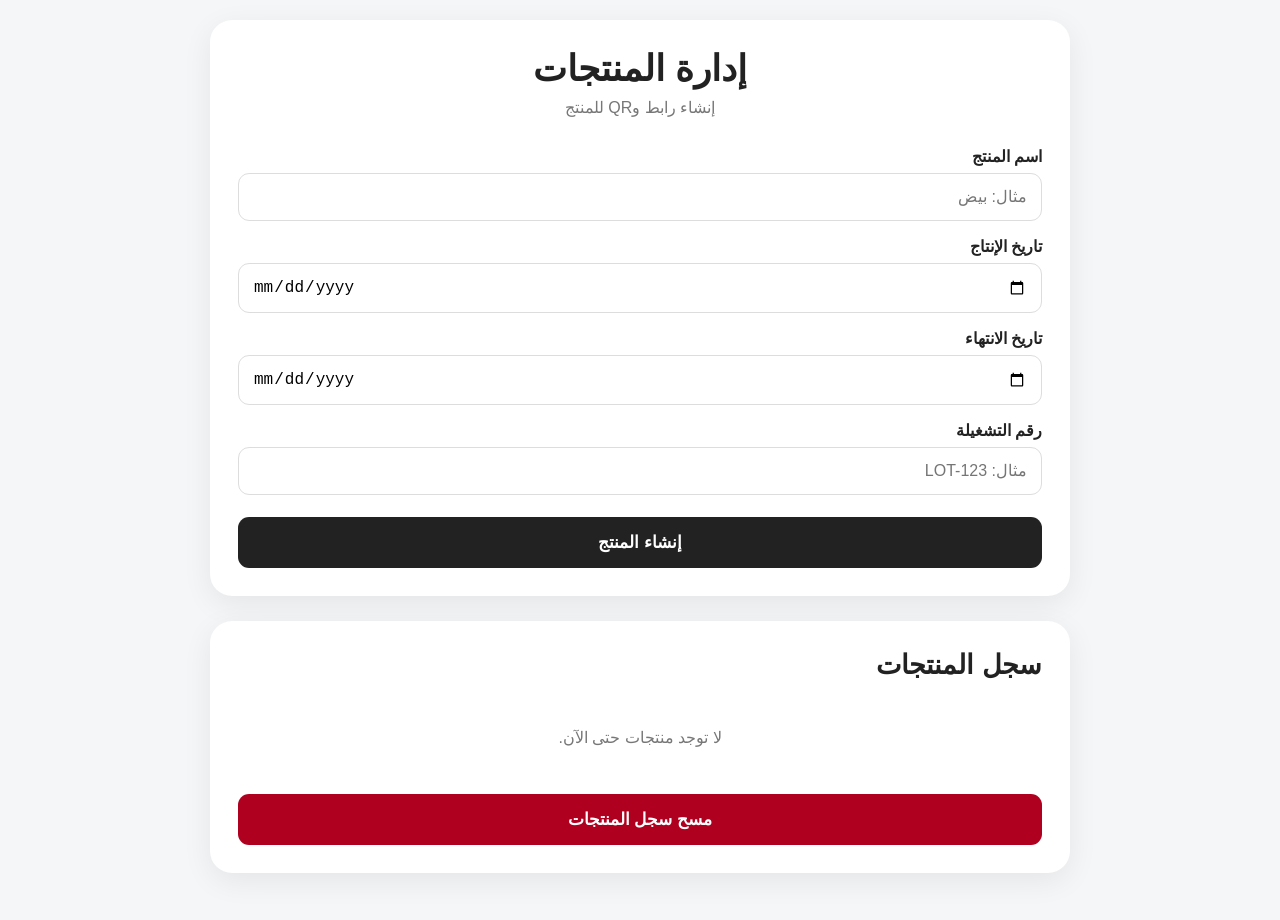
==== admin.html @ 3dfa07dc "Update admin.html" ====
<!DOCTYPE html>
<html lang="ar" dir="rtl">
<head>
<meta charset="UTF-8">
<meta name="viewport" content="width=device-width, initial-scale=1.0">

<title>إدارة المنتجات</title>

<style>
* {
    box-sizing: border-box;
}

body {
    margin: 0;
    font-family: Arial, sans-serif;
    background: #f4f6f8;
    color: #222;
}

.container {
    max-width: 900px;
    margin: auto;
    padding: 20px;
}

.card {
    background: white;
    border-radius: 22px;
    padding: 28px;
    margin-bottom: 25px;
    box-shadow: 0 8px 30px rgba(0,0,0,.07);
}

h1 {
    text-align: center;
    margin: 0 0 8px;
    font-size: 36px;
}

.subtitle {
    text-align: center;
    color: #777;
    margin-bottom: 30px;
}

label {
    display: block;
    font-weight: bold;
    margin: 16px 0 7px;
}

input {
    width: 100%;
    padding: 14px;
    border: 1px solid #ddd;
    border-radius: 11px;
    font-size: 16px;
}

button {
    width: 100%;
    padding: 15px;
    margin-top: 22px;
    border: 0;
    border-radius: 11px;
    background: #222;
    color: white;
    font-size: 17px;
    font-weight: bold;
    cursor: pointer;
}

button:hover {
    opacity: .9;
}

.error {
    display: none;
    margin-top: 15px;
    padding: 14px;
    border-radius: 11px;
    background: #ffe5e5;
    color: #b00020;
    font-weight: bold;
    line-height: 1.6;
}

.success {
    display: none;
    margin-top: 25px;
    padding-top: 20px;
    border-top: 1px solid #eee;
}

.url {
    direction: ltr;
    text-align: left;
    word-break: break-all;
    background: #f2f2f2;
    padding: 12px;
    border-radius: 10px;
}

#qr {
    display: block;
    width: 230px;
    height: 230px;
    margin: 20px auto;
}

.copy {
    background: #eee;
    color: #222;
}

.clear {
    background: #b00020;
}

.products-title {
    font-size: 27px;
    margin-top: 0;
}

.product {
    border: 1px solid #eee;
    border-radius: 15px;
    padding: 18px;
    margin-top: 15px;
    background: #fafafa;
}

.product-name {
    font-size: 22px;
    font-weight: bold;
    margin-bottom: 12px;
}

.product-row {
    margin: 7px 0;
    color: #555;
}

.status {
    display: inline-block;
    padding: 7px 12px;
    border-radius: 20px;
    font-weight: bold;
    margin-top: 8px;
}

.valid {
    background: #e3f6e3;
    color: #168316;
}

.expired {
    background: #ffe3e3;
    color: #c00000;
}

.product-link {
    display: block;
    margin-top: 12px;
    color: #1769aa;
    word-break: break-all;
    direction: ltr;
    text-align: left;
}

.empty {
    text-align: center;
    color: #777;
    padding: 25px;
}
</style>
</head>

<body>

<div class="container">

<!-- =========================
     إنشاء منتج
========================= -->

<div class="card">

<h1>إدارة المنتجات</h1>

<div class="subtitle">
إنشاء رابط وQR للمنتج
</div>

<label for="name">اسم المنتج</label>

<input
    id="name"
    type="text"
    placeholder="مثال: بيض"
>


<label for="production">تاريخ الإنتاج</label>

<input
    id="production"
    type="date"
>


<label for="expiry">تاريخ الانتهاء</label>

<input
    id="expiry"
    type="date"
>


<label for="lot">رقم التشغيلة</label>

<input
    id="lot"
    type="text"
    placeholder="مثال: LOT-123"
>


<div id="error" class="error"></div>

<button onclick="createProduct()">
إنشاء المنتج
</button>


<div id="success" class="success">

<h2>تم إنشاء المنتج ✅</h2>

<p>رابط المنتج:</p>

<div id="url" class="url"></div>

<img id="qr" alt="QR Code">

<button class="copy" onclick="copyUrl()">
نسخ الرابط
</button>

</div>

</div>


<!-- =========================
     سجل المنتجات
========================= -->

<div class="card">

<h2 class="products-title">
سجل المنتجات
</h2>

<div id="productsList"></div>

<button class="clear" onclick="clearProducts()">
مسح سجل المنتجات
</button>

</div>

</div>


<script>

/* =========================================
   تحميل المنتجات
========================================= */

let products =
    JSON.parse(
        localStorage.getItem("products") || "[]"
    );


/* =========================================
   إنشاء منتج
========================================= */

function createProduct() {

    const name =
        document.getElementById("name").value.trim();

    const production =
        document.getElementById("production").value;

    const expiry =
        document.getElementById("expiry").value;

    const lot =
        document.getElementById("lot").value.trim();

    const error =
        document.getElementById("error");

    const success =
        document.getElementById("success");


    error.style.display = "none";
    success.style.display = "none";


    /* اسم المنتج */

    if (!name) {
        showError("يرجى كتابة اسم المنتج.");
        return;
    }


    /* تاريخ الإنتاج */

    if (!production) {
        showError("يرجى اختيار تاريخ الإنتاج.");
        return;
    }


    /* تاريخ الانتهاء */

    if (!expiry) {
        showError("يرجى اختيار تاريخ الانتهاء.");
        return;
    }


    /* رقم التشغيلة */

    if (!lot) {
        showError("يرجى كتابة رقم التشغيلة.");
        return;
    }


    const productionDate =
        new Date(production + "T00:00:00");

    const expiryDate =
        new Date(expiry + "T00:00:00");


    const today = new Date();

    today.setHours(0, 0, 0, 0);


    /* الإنتاج في المستقبل */

    if (productionDate > today) {

        showError(
            "تاريخ الإنتاج لا يمكن أن يكون في المستقبل."
        );

        return;
    }


    /* الانتهاء قبل الإنتاج */

    if (expiryDate < productionDate) {

        showError(
            "تاريخ الانتهاء لا يمكن أن يكون قبل تاريخ الإنتاج."
        );

        return;
    }


    /* منع تكرار رقم التشغيلة */

    const duplicate =
        products.some(
            product => product.lot.toLowerCase() === lot.toLowerCase()
        );

    if (duplicate) {

        showError(
            "رقم التشغيلة موجود بالفعل. استخدم رقمًا مختلفًا."
        );

        return;
    }


    /* =========================================
       إنشاء معرف فريد
    ========================================= */

    const id =
        "P-" +
        Date.now().toString(36).toUpperCase();


    /* =========================================
       إنشاء رابط المنتج
    ========================================= */

    const baseUrl =
        window.location.origin +
        window.location.pathname.replace(
            "admin.html",
            ""
        );


    const productUrl =
        baseUrl +
        "?id=" + encodeURIComponent(id) +
        "&name=" + encodeURIComponent(name) +
        "&production=" + encodeURIComponent(production) +
        "&expiry=" + encodeURIComponent(expiry) +
        "&lot=" + encodeURIComponent(lot);


    /* =========================================
       حفظ المنتج
    ========================================= */

    const product = {

        id: id,

        name: name,

        production: production,

        expiry: expiry,

        lot: lot,

        url: productUrl,

        createdAt:
            new Date().toISOString()
    };


    products.unshift(product);


    localStorage.setItem(
        "products",
        JSON.stringify(products)
    );


    /* =========================================
       عرض الرابط
    ========================================= */

    document.getElementById("url").textContent =
        productUrl;


    /* =========================================
       QR
    ========================================= */

    document.getElementById("qr").src =
        "https://api.qrserver.com/v1/create-qr-code/" +
        "?size=300x300&data=" +
        encodeURIComponent(productUrl);


    success.style.display = "block";


    /* تحديث السجل */

    renderProducts();


    /* تنظيف الحقول */

    document.getElementById("name").value = "";
    document.getElementById("production").value = "";
    document.getElementById("expiry").value = "";
    document.getElementById("lot").value = "";
}


/* =========================================
   عرض الخطأ
========================================= */

function showError(message) {

    const error =
        document.getElementById("error");

    error.textContent =
        "⚠️ " + message;

    error.style.display = "block";
}


/* =========================================
   معرفة حالة المنتج
========================================= */

function getStatus(expiry) {

    const today = new Date();

    today.setHours(0, 0, 0, 0);

    const expiryDate =
        new Date(expiry + "T23:59:59");

    if (expiryDate < today) {

        return {
            text: "🔴 منتهي الصلاحية",
            className: "expired"
        };

    }

    return {
        text: "🟢 المنتج صالح",
        className: "valid"
    };
}


/* =========================================
   عرض سجل المنتجات
========================================= */

function renderProducts() {

    const list =
        document.getElementById("productsList");


    if (products.length === 0) {

        list.innerHTML =
            '<div class="empty">' +
            'لا توجد منتجات حتى الآن.' +
            '</div>';

        return;
    }


    list.innerHTML = "";


    products.forEach(function(product) {

        const status =
            getStatus(product.expiry);


        const div =
            document.createElement("div");

        div.className = "product";


        div.innerHTML = `

            <div class="product-name">
                ${escapeHtml(product.name)}
            </div>

            <div class="product-row">
                <b>رقم التشغيلة:</b>
                ${escapeHtml(product.lot)}
            </div>

            <div class="product-row">
                <b>الإنتاج:</b>
                ${product.production}
            </div>

            <div class="product-row">
                <b>الانتهاء:</b>
                ${product.expiry}
            </div>

            <div class="status ${status.className}">
                ${status.text}
            </div>

            <a
                class="product-link"
                href="${product.url}"
                target="_blank"
            >
                فتح صفحة المنتج
            </a>
        `;


        list.appendChild(div);

    });
}


/* =========================================
   حماية النصوص
========================================= */

function escapeHtml(text) {

    const div =
        document.createElement("div");

    div.textContent = text;

    return div.innerHTML;
}


/* =========================================
   نسخ الرابط
========================================= */

function copyUrl() {

    const url =
        document.getElementById("url").textContent;

    navigator.clipboard.writeText(url)
        .then(function() {

            alert("تم نسخ الرابط ✅");

        })
        .catch(function() {

            alert("تعذر نسخ الرابط.");

        });
}


/* =========================================
   مسح السجل
========================================= */

function clearProducts() {

    if (
        !confirm(
            "هل أنت متأكد من مسح سجل المنتجات؟"
        )
    ) {
        return;
    }


    products = [];

    localStorage.removeItem("products");

    renderProducts();
}


/* =========================================
   تشغيل السجل عند فتح الصفحة
========================================= */

renderProducts();

</script>

</body>
</html>
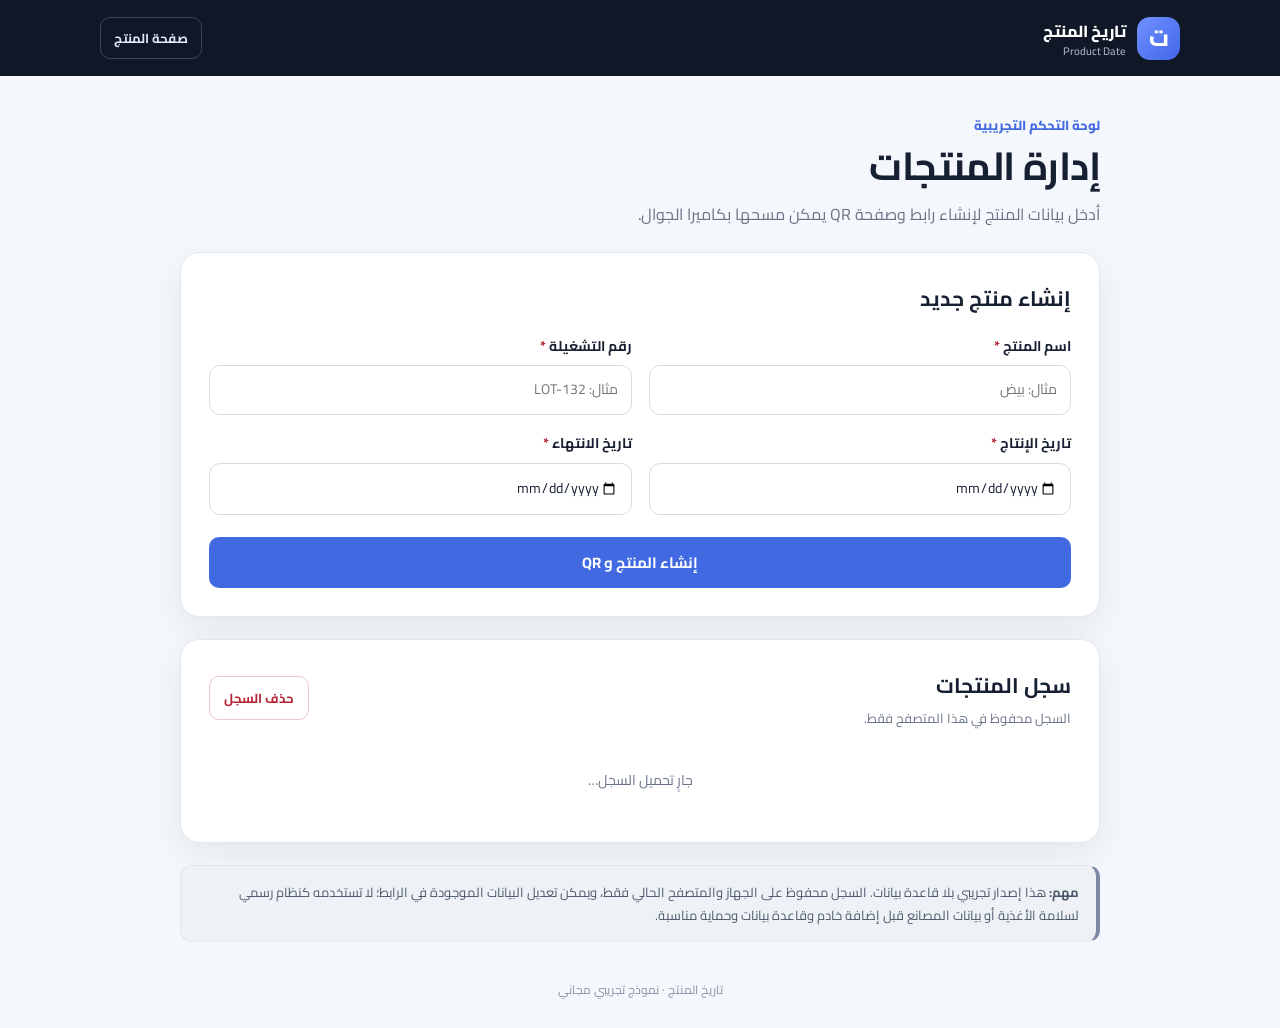
==== commit c1e7518b: "Add files via upload" ====
--- a/admin.html
+++ b/admin.html
@@ -1,692 +1,25 @@
-<!DOCTYPE html>
+<!doctype html>
 <html lang="ar" dir="rtl">
 <head>
-<meta charset="UTF-8">
-<meta name="viewport" content="width=device-width, initial-scale=1.0">
-
-<title>إدارة المنتجات</title>
-
-<style>
-* {
-    box-sizing: border-box;
-}
-
-body {
-    margin: 0;
-    font-family: Arial, sans-serif;
-    background: #f4f6f8;
-    color: #222;
-}
-
-.container {
-    max-width: 900px;
-    margin: auto;
-    padding: 20px;
-}
-
-.card {
-    background: white;
-    border-radius: 22px;
-    padding: 28px;
-    margin-bottom: 25px;
-    box-shadow: 0 8px 30px rgba(0,0,0,.07);
-}
-
-h1 {
-    text-align: center;
-    margin: 0 0 8px;
-    font-size: 36px;
-}
-
-.subtitle {
-    text-align: center;
-    color: #777;
-    margin-bottom: 30px;
-}
-
-label {
-    display: block;
-    font-weight: bold;
-    margin: 16px 0 7px;
-}
-
-input {
-    width: 100%;
-    padding: 14px;
-    border: 1px solid #ddd;
-    border-radius: 11px;
-    font-size: 16px;
-}
-
-button {
-    width: 100%;
-    padding: 15px;
-    margin-top: 22px;
-    border: 0;
-    border-radius: 11px;
-    background: #222;
-    color: white;
-    font-size: 17px;
-    font-weight: bold;
-    cursor: pointer;
-}
-
-button:hover {
-    opacity: .9;
-}
-
-.error {
-    display: none;
-    margin-top: 15px;
-    padding: 14px;
-    border-radius: 11px;
-    background: #ffe5e5;
-    color: #b00020;
-    font-weight: bold;
-    line-height: 1.6;
-}
-
-.success {
-    display: none;
-    margin-top: 25px;
-    padding-top: 20px;
-    border-top: 1px solid #eee;
-}
-
-.url {
-    direction: ltr;
-    text-align: left;
-    word-break: break-all;
-    background: #f2f2f2;
-    padding: 12px;
-    border-radius: 10px;
-}
-
-#qr {
-    display: block;
-    width: 230px;
-    height: 230px;
-    margin: 20px auto;
-}
-
-.copy {
-    background: #eee;
-    color: #222;
-}
-
-.clear {
-    background: #b00020;
-}
-
-.products-title {
-    font-size: 27px;
-    margin-top: 0;
-}
-
-.product {
-    border: 1px solid #eee;
-    border-radius: 15px;
-    padding: 18px;
-    margin-top: 15px;
-    background: #fafafa;
-}
-
-.product-name {
-    font-size: 22px;
-    font-weight: bold;
-    margin-bottom: 12px;
-}
-
-.product-row {
-    margin: 7px 0;
-    color: #555;
-}
-
-.status {
-    display: inline-block;
-    padding: 7px 12px;
-    border-radius: 20px;
-    font-weight: bold;
-    margin-top: 8px;
-}
-
-.valid {
-    background: #e3f6e3;
-    color: #168316;
-}
-
-.expired {
-    background: #ffe3e3;
-    color: #c00000;
-}
-
-.product-link {
-    display: block;
-    margin-top: 12px;
-    color: #1769aa;
-    word-break: break-all;
-    direction: ltr;
-    text-align: left;
-}
-
-.empty {
-    text-align: center;
-    color: #777;
-    padding: 25px;
-}
-</style>
+<meta charset="utf-8"><meta name="viewport" content="width=device-width, initial-scale=1">
+<title>إدارة المنتجات | تاريخ المنتج</title><link rel="stylesheet" href="style.css"><script src="script.js" defer></script>
 </head>
-
-<body>
-
-<div class="container">
-
-<!-- =========================
-     إنشاء منتج
-========================= -->
-
-<div class="card">
-
-<h1>إدارة المنتجات</h1>
-
-<div class="subtitle">
-إنشاء رابط وQR للمنتج
-</div>
-
-<label for="name">اسم المنتج</label>
-
-<input
-    id="name"
-    type="text"
-    placeholder="مثال: بيض"
->
-
-
-<label for="production">تاريخ الإنتاج</label>
-
-<input
-    id="production"
-    type="date"
->
-
-
-<label for="expiry">تاريخ الانتهاء</label>
-
-<input
-    id="expiry"
-    type="date"
->
-
-
-<label for="lot">رقم التشغيلة</label>
-
-<input
-    id="lot"
-    type="text"
-    placeholder="مثال: LOT-123"
->
-
-
-<div id="error" class="error"></div>
-
-<button onclick="createProduct()">
-إنشاء المنتج
-</button>
-
-
-<div id="success" class="success">
-
-<h2>تم إنشاء المنتج ✅</h2>
-
-<p>رابط المنتج:</p>
-
-<div id="url" class="url"></div>
-
-<img id="qr" alt="QR Code">
-
-<button class="copy" onclick="copyUrl()">
-نسخ الرابط
-</button>
-
-</div>
-
-</div>
-
-
-<!-- =========================
-     سجل المنتجات
-========================= -->
-
-<div class="card">
-
-<h2 class="products-title">
-سجل المنتجات
-</h2>
-
-<div id="productsList"></div>
-
-<button class="clear" onclick="clearProducts()">
-مسح سجل المنتجات
-</button>
-
-</div>
-
-</div>
-
-
-<script>
-
-/* =========================================
-   تحميل المنتجات
-========================================= */
-
-let products =
-    JSON.parse(
-        localStorage.getItem("products") || "[]"
-    );
-
-
-/* =========================================
-   إنشاء منتج
-========================================= */
-
-function createProduct() {
-
-    const name =
-        document.getElementById("name").value.trim();
-
-    const production =
-        document.getElementById("production").value;
-
-    const expiry =
-        document.getElementById("expiry").value;
-
-    const lot =
-        document.getElementById("lot").value.trim();
-
-    const error =
-        document.getElementById("error");
-
-    const success =
-        document.getElementById("success");
-
-
-    error.style.display = "none";
-    success.style.display = "none";
-
-
-    /* اسم المنتج */
-
-    if (!name) {
-        showError("يرجى كتابة اسم المنتج.");
-        return;
-    }
-
-
-    /* تاريخ الإنتاج */
-
-    if (!production) {
-        showError("يرجى اختيار تاريخ الإنتاج.");
-        return;
-    }
-
-
-    /* تاريخ الانتهاء */
-
-    if (!expiry) {
-        showError("يرجى اختيار تاريخ الانتهاء.");
-        return;
-    }
-
-
-    /* رقم التشغيلة */
-
-    if (!lot) {
-        showError("يرجى كتابة رقم التشغيلة.");
-        return;
-    }
-
-
-    const productionDate =
-        new Date(production + "T00:00:00");
-
-    const expiryDate =
-        new Date(expiry + "T00:00:00");
-
-
-    const today = new Date();
-
-    today.setHours(0, 0, 0, 0);
-
-
-    /* الإنتاج في المستقبل */
-
-    if (productionDate > today) {
-
-        showError(
-            "تاريخ الإنتاج لا يمكن أن يكون في المستقبل."
-        );
-
-        return;
-    }
-
-
-    /* الانتهاء قبل الإنتاج */
-
-    if (expiryDate < productionDate) {
-
-        showError(
-            "تاريخ الانتهاء لا يمكن أن يكون قبل تاريخ الإنتاج."
-        );
-
-        return;
-    }
-
-
-    /* منع تكرار رقم التشغيلة */
-
-    const duplicate =
-        products.some(
-            product => product.lot.toLowerCase() === lot.toLowerCase()
-        );
-
-    if (duplicate) {
-
-        showError(
-            "رقم التشغيلة موجود بالفعل. استخدم رقمًا مختلفًا."
-        );
-
-        return;
-    }
-
-
-    /* =========================================
-       إنشاء معرف فريد
-    ========================================= */
-
-    const id =
-        "P-" +
-        Date.now().toString(36).toUpperCase();
-
-
-    /* =========================================
-       إنشاء رابط المنتج
-    ========================================= */
-
-    const baseUrl =
-        window.location.origin +
-        window.location.pathname.replace(
-            "admin.html",
-            ""
-        );
-
-
-    const productUrl =
-        baseUrl +
-        "?id=" + encodeURIComponent(id) +
-        "&name=" + encodeURIComponent(name) +
-        "&production=" + encodeURIComponent(production) +
-        "&expiry=" + encodeURIComponent(expiry) +
-        "&lot=" + encodeURIComponent(lot);
-
-
-    /* =========================================
-       حفظ المنتج
-    ========================================= */
-
-    const product = {
-
-        id: id,
-
-        name: name,
-
-        production: production,
-
-        expiry: expiry,
-
-        lot: lot,
-
-        url: productUrl,
-
-        createdAt:
-            new Date().toISOString()
-    };
-
-
-    products.unshift(product);
-
-
-    localStorage.setItem(
-        "products",
-        JSON.stringify(products)
-    );
-
-
-    /* =========================================
-       عرض الرابط
-    ========================================= */
-
-    document.getElementById("url").textContent =
-        productUrl;
-
-
-    /* =========================================
-       QR
-    ========================================= */
-
-    document.getElementById("qr").src =
-        "https://api.qrserver.com/v1/create-qr-code/" +
-        "?size=300x300&data=" +
-        encodeURIComponent(productUrl);
-
-
-    success.style.display = "block";
-
-
-    /* تحديث السجل */
-
-    renderProducts();
-
-
-    /* تنظيف الحقول */
-
-    document.getElementById("name").value = "";
-    document.getElementById("production").value = "";
-    document.getElementById("expiry").value = "";
-    document.getElementById("lot").value = "";
-}
-
-
-/* =========================================
-   عرض الخطأ
-========================================= */
-
-function showError(message) {
-
-    const error =
-        document.getElementById("error");
-
-    error.textContent =
-        "⚠️ " + message;
-
-    error.style.display = "block";
-}
-
-
-/* =========================================
-   معرفة حالة المنتج
-========================================= */
-
-function getStatus(expiry) {
-
-    const today = new Date();
-
-    today.setHours(0, 0, 0, 0);
-
-    const expiryDate =
-        new Date(expiry + "T23:59:59");
-
-    if (expiryDate < today) {
-
-        return {
-            text: "🔴 منتهي الصلاحية",
-            className: "expired"
-        };
-
-    }
-
-    return {
-        text: "🟢 المنتج صالح",
-        className: "valid"
-    };
-}
-
-
-/* =========================================
-   عرض سجل المنتجات
-========================================= */
-
-function renderProducts() {
-
-    const list =
-        document.getElementById("productsList");
-
-
-    if (products.length === 0) {
-
-        list.innerHTML =
-            '<div class="empty">' +
-            'لا توجد منتجات حتى الآن.' +
-            '</div>';
-
-        return;
-    }
-
-
-    list.innerHTML = "";
-
-
-    products.forEach(function(product) {
-
-        const status =
-            getStatus(product.expiry);
-
-
-        const div =
-            document.createElement("div");
-
-        div.className = "product";
-
-
-        div.innerHTML = `
-
-            <div class="product-name">
-                ${escapeHtml(product.name)}
-            </div>
-
-            <div class="product-row">
-                <b>رقم التشغيلة:</b>
-                ${escapeHtml(product.lot)}
-            </div>
-
-            <div class="product-row">
-                <b>الإنتاج:</b>
-                ${product.production}
-            </div>
-
-            <div class="product-row">
-                <b>الانتهاء:</b>
-                ${product.expiry}
-            </div>
-
-            <div class="status ${status.className}">
-                ${status.text}
-            </div>
-
-            <a
-                class="product-link"
-                href="${product.url}"
-                target="_blank"
-            >
-                فتح صفحة المنتج
-            </a>
-        `;
-
-
-        list.appendChild(div);
-
-    });
-}
-
-
-/* =========================================
-   حماية النصوص
-========================================= */
-
-function escapeHtml(text) {
-
-    const div =
-        document.createElement("div");
-
-    div.textContent = text;
-
-    return div.innerHTML;
-}
-
-
-/* =========================================
-   نسخ الرابط
-========================================= */
-
-function copyUrl() {
-
-    const url =
-        document.getElementById("url").textContent;
-
-    navigator.clipboard.writeText(url)
-        .then(function() {
-
-            alert("تم نسخ الرابط ✅");
-
-        })
-        .catch(function() {
-
-            alert("تعذر نسخ الرابط.");
-
-        });
-}
-
-
-/* =========================================
-   مسح السجل
-========================================= */
-
-function clearProducts() {
-
-    if (
-        !confirm(
-            "هل أنت متأكد من مسح سجل المنتجات؟"
-        )
-    ) {
-        return;
-    }
-
-
-    products = [];
-
-    localStorage.removeItem("products");
-
-    renderProducts();
-}
-
-
-/* =========================================
-   تشغيل السجل عند فتح الصفحة
-========================================= */
-
-renderProducts();
-
-</script>
-
-</body>
-</html>+<body data-page="admin">
+<header class="site-header"><a class="brand" href="index.html"><span class="brand-mark">ت</span><span>تاريخ المنتج<small>Product Date</small></span></a><a class="header-link" href="index.html">صفحة المنتج</a></header>
+<main class="container">
+<section class="hero"><div class="eyebrow">لوحة التحكم التجريبية</div><h1>إدارة المنتجات</h1><p>أدخل بيانات المنتج لإنشاء رابط وصفحة QR يمكن مسحها بكاميرا الجوال.</p></section>
+<section class="panel"><h2>إنشاء منتج جديد</h2>
+<form id="productForm" novalidate><div class="form-grid">
+<label class="field"><span>اسم المنتج <b>*</b></span><input id="productName" maxlength="100" placeholder="مثال: بيض" required></label>
+<label class="field"><span>رقم التشغيلة <b>*</b></span><input id="productLot" maxlength="60" placeholder="مثال: LOT-132" required></label>
+<label class="field"><span>تاريخ الإنتاج <b>*</b></span><input id="productionDate" type="date" required></label>
+<label class="field"><span>تاريخ الانتهاء <b>*</b></span><input id="expiryDate" type="date" required></label>
+</div><p id="formMessage" class="form-message" role="alert" hidden></p><button class="button primary full" type="submit">إنشاء المنتج و QR</button></form></section>
+<section id="qrResult" class="panel qr-result" hidden aria-live="polite"><div class="section-heading"><div><h2>تم إنشاء المنتج</h2><p>جرّب مسح رمز QR بكاميرا هاتفك.</p></div></div>
+<div class="qr-layout"><div class="qr-frame"><img id="qrImage" alt="رمز QR لفتح صفحة المنتج"></div><div class="qr-info"><h3 id="resultName"></h3><p id="resultDates"></p>
+<label class="field"><span>رابط صفحة المنتج</span><input id="productUrl" type="url" readonly></label>
+<div class="button-row"><button id="copyLinkButton" class="button secondary" type="button">نسخ الرابط</button><a id="downloadQr" class="button secondary" href="#" target="_blank" rel="noopener">فتح صورة QR</a><a id="openProduct" class="button dark" href="#" target="_blank" rel="noopener">فتح صفحة المنتج</a></div><p class="small-note">لحفظ صورة QR على هاتفك، افتح الصورة ثم استخدم خيار التنزيل أو الحفظ من المتصفح.</p></div></div></section>
+<section class="panel history-panel"><div class="section-heading"><div><h2>سجل المنتجات</h2><p>السجل محفوظ في هذا المتصفح فقط.</p></div><button id="clearHistoryButton" class="button danger-outline" type="button">حذف السجل</button></div><div id="productsList" class="products-list"><div class="empty">جارٍ تحميل السجل…</div></div></section>
+<aside class="notice"><strong>مهم:</strong> هذا إصدار تجريبي بلا قاعدة بيانات. السجل محفوظ على الجهاز والمتصفح الحالي فقط، ويمكن تعديل البيانات الموجودة في الرابط؛ لا تستخدمه كنظام رسمي لسلامة الأغذية أو بيانات المصانع قبل إضافة خادم وقاعدة بيانات وحماية مناسبة.</aside>
+</main><footer class="site-footer">تاريخ المنتج · نموذج تجريبي مجاني</footer>
+</body></html>
--- a/style.css
+++ b/style.css
@@ -0,0 +1,16 @@
+@import url('https://fonts.googleapis.com/css2?family=Cairo:wght@400;500;600;700;800&display=swap');
+:root{--bg:#f4f7fb;--surface:#fff;--ink:#172033;--muted:#687386;--line:#e2e8f0;--primary:#4169e1;--primary-dark:#3152bd;--green:#168454;--green-bg:#e8f8ef;--red:#b42332;--red-bg:#fff0f0;--shadow:0 12px 34px rgba(28,43,74,.07)}
+*{box-sizing:border-box}body{margin:0;background:var(--bg);color:var(--ink);font-family:"Cairo",Tahoma,Arial,sans-serif;line-height:1.7}a{color:inherit}
+.site-header{min-height:76px;padding:14px max(20px,calc((100% - 1080px)/2));display:flex;justify-content:space-between;align-items:center;gap:18px;background:#101827;color:#fff}
+.brand{display:inline-flex;align-items:center;gap:11px;text-decoration:none;font-weight:800}.brand small{display:block;color:#aab5ca;font-size:11px;font-weight:500;line-height:1.2;direction:ltr;text-align:right}.brand-mark{width:43px;height:43px;display:grid;place-items:center;border-radius:13px;background:linear-gradient(135deg,#7090ff,#4267e9);font-size:23px}
+.header-link{text-decoration:none;font-size:13px;font-weight:700;color:#e2e9ff;padding:9px 13px;border:1px solid #3a465b;border-radius:10px}
+.container{width:min(920px,calc(100% - 32px));margin:0 auto}.hero{padding:38px 0 24px}.hero.compact{padding-top:48px}.eyebrow{color:var(--primary);font-weight:800;font-size:13px;margin-bottom:5px}h1{font-size:clamp(28px,5vw,39px);line-height:1.3;margin:0 0 9px;letter-spacing:-.6px}.hero p,.section-heading p{color:var(--muted);margin:0}
+.panel{background:var(--surface);border:1px solid var(--line);border-radius:19px;padding:clamp(18px,4vw,28px);margin-bottom:22px;box-shadow:var(--shadow)}h2{font-size:21px;margin:0 0 18px}h3{margin:0 0 7px;font-size:20px}
+.form-grid{display:grid;grid-template-columns:repeat(2,minmax(0,1fr));gap:17px}.field{display:flex;flex-direction:column;gap:7px;min-width:0}.field>span{font-weight:700;font-size:14px}.field b{color:var(--red)}
+input{width:100%;min-width:0;border:1px solid #d5dce8;background:#fff;color:var(--ink);padding:12px 13px;min-height:48px;border-radius:11px;font:inherit;font-size:14px;outline:none}input:focus{border-color:var(--primary);box-shadow:0 0 0 3px rgba(65,105,225,.12)}input[type=date]{direction:ltr;text-align:right}
+.button{display:inline-flex;align-items:center;justify-content:center;gap:7px;min-height:43px;border:1px solid transparent;border-radius:10px;padding:10px 14px;font:inherit;font-weight:700;font-size:13px;text-align:center;text-decoration:none;cursor:pointer;transition:transform .15s ease,background .15s ease}.button:hover{transform:translateY(-1px)}.primary{background:var(--primary);color:#fff}.primary:hover{background:var(--primary-dark)}.secondary{background:#f0f4ff;border-color:#dce5ff;color:#2d4fb8}.dark{background:#172033;color:#fff}.danger-outline{background:#fff;border-color:#f0c7cc;color:var(--red)}.full{width:100%;margin-top:22px;min-height:51px;font-size:15px}
+.form-message{margin:15px 0 0;padding:11px 13px;border-radius:10px;font-size:13px}.form-message.error{color:var(--red);background:var(--red-bg)}.form-message.success{color:var(--green);background:var(--green-bg)}.qr-result[hidden]{display:none}
+.qr-layout{display:grid;grid-template-columns:190px minmax(0,1fr);gap:25px;align-items:start}.qr-frame{padding:10px;background:#fff;border:1px solid var(--line);border-radius:14px;width:190px;max-width:100%}.qr-frame img{display:block;width:100%;height:auto}.qr-info>p{color:var(--muted);margin:0 0 17px}.qr-info .field{margin-top:14px}.button-row{display:flex;flex-wrap:wrap;gap:8px;margin-top:12px}.small-note{font-size:12px!important;margin-top:11px!important}
+.section-heading{display:flex;justify-content:space-between;align-items:center;gap:14px;margin-bottom:18px}.section-heading h2{margin:0 0 3px}.section-heading p{font-size:13px}.products-list{display:grid;gap:12px}.product-card{border:1px solid var(--line);border-radius:14px;padding:17px;background:#fff}.product-top{display:flex;justify-content:space-between;align-items:flex-start;gap:12px}.product-name{font-size:17px;font-weight:800;overflow-wrap:anywhere}.product-card p{color:var(--muted);font-size:13px;margin:5px 0;overflow-wrap:anywhere}.status{display:inline-flex;align-items:center;padding:5px 10px;border-radius:999px;font-size:12px;font-weight:800;white-space:nowrap}.status.valid{color:var(--green);background:var(--green-bg)}.status.expired{color:var(--red);background:var(--red-bg)}.product-actions{display:flex;flex-wrap:wrap;gap:8px;margin-top:13px}.product-actions .button{flex:1}.empty,.loading{padding:22px 12px;text-align:center;color:var(--muted);font-size:14px}
+.notice{margin:20px 0 30px;padding:15px 17px;border:1px solid #e2e8f0;border-right:4px solid #7c8ba5;border-radius:12px;background:#eef2f7;color:#4b586b;font-size:13px}.product-panel{padding:clamp(20px,5vw,34px)}.product-title-row{display:flex;justify-content:space-between;align-items:flex-start;gap:14px;margin-bottom:20px}.product-title{font-size:clamp(23px,4vw,30px);margin:0;overflow-wrap:anywhere}.product-status{padding:9px 13px;font-size:13px}.detail-grid{display:grid;grid-template-columns:repeat(2,minmax(0,1fr));gap:12px}.detail-item{padding:15px;background:#f7f9fc;border:1px solid #edf0f5;border-radius:12px;min-width:0}.detail-label{display:block;color:var(--muted);font-size:12px;margin-bottom:4px}.detail-value{font-size:15px;font-weight:800;overflow-wrap:anywhere}.missing-product{text-align:center;padding:30px 12px}.missing-product h2{margin-bottom:8px}.missing-product p{color:var(--muted)}.site-footer{text-align:center;padding:8px 16px 28px;color:#8791a3;font-size:12px}
+@media(max-width:620px){.site-header{min-height:68px;padding:12px 16px}.brand-mark{width:38px;height:38px}.container{width:min(calc(100% - 24px),920px)}.hero{padding-top:28px}.form-grid,.detail-grid{grid-template-columns:1fr}.qr-layout{grid-template-columns:1fr}.qr-frame{width:180px;margin:0 auto}.section-heading,.product-title-row{align-items:stretch;flex-direction:column}.section-heading .button{align-self:flex-start}.product-top{flex-direction:column}.product-actions .button{min-width:120px}}
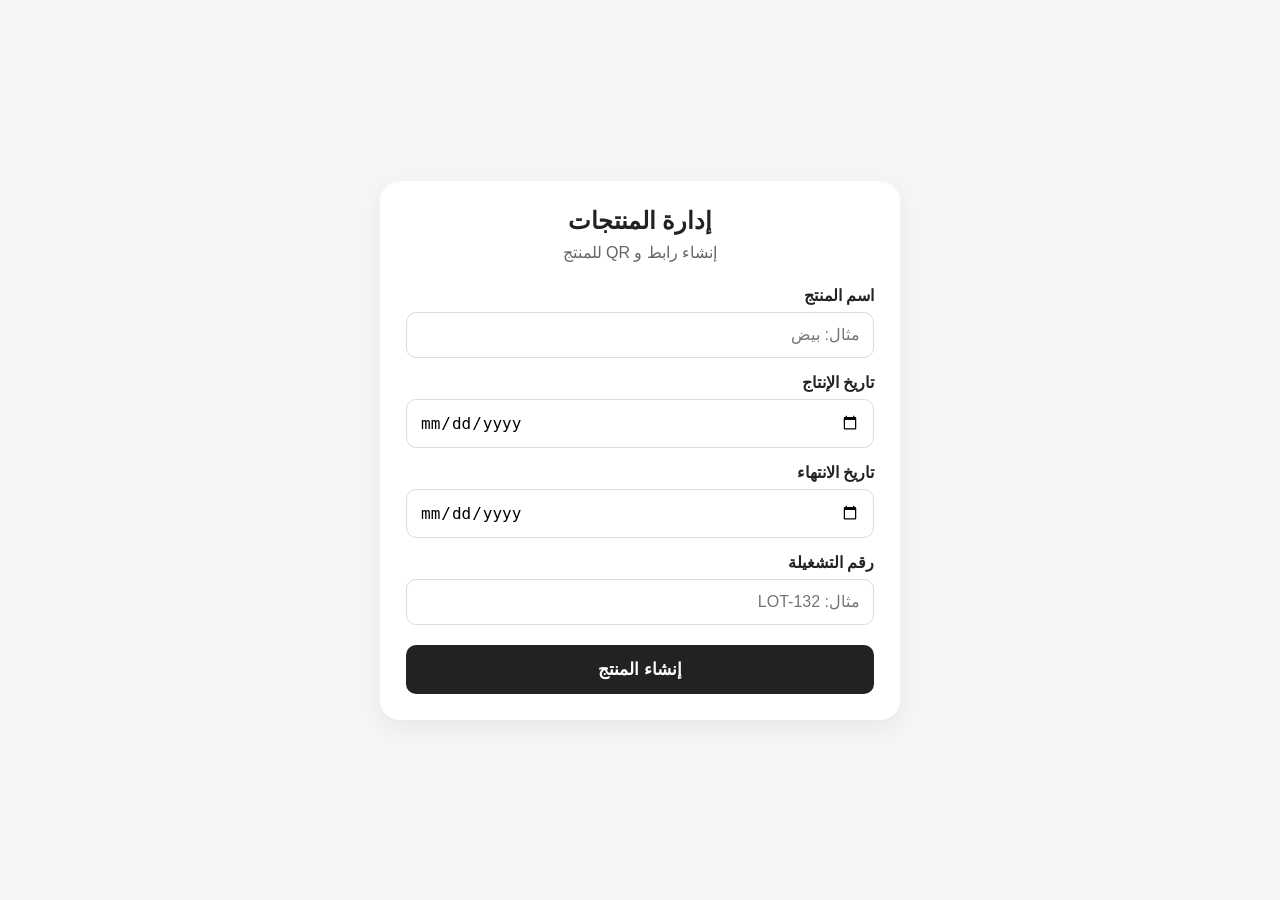
==== commit 67f805d6: "Update admin.html" ====
--- a/admin.html
+++ b/admin.html
@@ -1,25 +1,125 @@
-<!doctype html>
+
+<!DOCTYPE html>
 <html lang="ar" dir="rtl">
 <head>
-<meta charset="utf-8"><meta name="viewport" content="width=device-width, initial-scale=1">
-<title>إدارة المنتجات | تاريخ المنتج</title><link rel="stylesheet" href="style.css"><script src="script.js" defer></script>
+<meta charset="UTF-8">
+<meta name="viewport" content="width=device-width, initial-scale=1">
+<title>إدارة المنتجات</title>
+<style>
+*{box-sizing:border-box}
+body{margin:0;background:#f4f6f8;color:#222;font-family:Arial,sans-serif}
+.container{min-height:100vh;display:flex;justify-content:center;align-items:center;padding:20px}
+.card{width:100%;max-width:520px;background:white;border-radius:20px;padding:26px;box-shadow:0 8px 28px #00000010}
+h1{text-align:center;margin:0 0 8px}
+.sub{text-align:center;color:#666;margin:0 0 24px}
+label{display:block;font-weight:bold;margin:15px 0 7px}
+input{width:100%;padding:13px;border:1px solid #ddd;border-radius:10px;font-size:16px;background:white}
+button{width:100%;padding:14px;border:0;border-radius:10px;background:#222;color:white;font-size:17px;font-weight:bold;margin-top:20px;cursor:pointer}
+.message{display:none;padding:12px;border-radius:10px;margin-top:15px;background:#ffe8e8;color:#a00}
+.result{display:none;margin-top:24px;border-top:1px solid #eee;padding-top:20px}
+.url{direction:ltr;text-align:left;overflow-wrap:anywhere;background:#f4f4f4;padding:12px;border-radius:10px}
+#qr{display:block;width:240px;height:240px;max-width:100%;object-fit:contain;margin:18px auto}
+.secondary{background:#eee;color:#222}
+</style>
 </head>
-<body data-page="admin">
-<header class="site-header"><a class="brand" href="index.html"><span class="brand-mark">ت</span><span>تاريخ المنتج<small>Product Date</small></span></a><a class="header-link" href="index.html">صفحة المنتج</a></header>
+<body>
 <main class="container">
-<section class="hero"><div class="eyebrow">لوحة التحكم التجريبية</div><h1>إدارة المنتجات</h1><p>أدخل بيانات المنتج لإنشاء رابط وصفحة QR يمكن مسحها بكاميرا الجوال.</p></section>
-<section class="panel"><h2>إنشاء منتج جديد</h2>
-<form id="productForm" novalidate><div class="form-grid">
-<label class="field"><span>اسم المنتج <b>*</b></span><input id="productName" maxlength="100" placeholder="مثال: بيض" required></label>
-<label class="field"><span>رقم التشغيلة <b>*</b></span><input id="productLot" maxlength="60" placeholder="مثال: LOT-132" required></label>
-<label class="field"><span>تاريخ الإنتاج <b>*</b></span><input id="productionDate" type="date" required></label>
-<label class="field"><span>تاريخ الانتهاء <b>*</b></span><input id="expiryDate" type="date" required></label>
-</div><p id="formMessage" class="form-message" role="alert" hidden></p><button class="button primary full" type="submit">إنشاء المنتج و QR</button></form></section>
-<section id="qrResult" class="panel qr-result" hidden aria-live="polite"><div class="section-heading"><div><h2>تم إنشاء المنتج</h2><p>جرّب مسح رمز QR بكاميرا هاتفك.</p></div></div>
-<div class="qr-layout"><div class="qr-frame"><img id="qrImage" alt="رمز QR لفتح صفحة المنتج"></div><div class="qr-info"><h3 id="resultName"></h3><p id="resultDates"></p>
-<label class="field"><span>رابط صفحة المنتج</span><input id="productUrl" type="url" readonly></label>
-<div class="button-row"><button id="copyLinkButton" class="button secondary" type="button">نسخ الرابط</button><a id="downloadQr" class="button secondary" href="#" target="_blank" rel="noopener">فتح صورة QR</a><a id="openProduct" class="button dark" href="#" target="_blank" rel="noopener">فتح صفحة المنتج</a></div><p class="small-note">لحفظ صورة QR على هاتفك، افتح الصورة ثم استخدم خيار التنزيل أو الحفظ من المتصفح.</p></div></div></section>
-<section class="panel history-panel"><div class="section-heading"><div><h2>سجل المنتجات</h2><p>السجل محفوظ في هذا المتصفح فقط.</p></div><button id="clearHistoryButton" class="button danger-outline" type="button">حذف السجل</button></div><div id="productsList" class="products-list"><div class="empty">جارٍ تحميل السجل…</div></div></section>
-<aside class="notice"><strong>مهم:</strong> هذا إصدار تجريبي بلا قاعدة بيانات. السجل محفوظ على الجهاز والمتصفح الحالي فقط، ويمكن تعديل البيانات الموجودة في الرابط؛ لا تستخدمه كنظام رسمي لسلامة الأغذية أو بيانات المصانع قبل إضافة خادم وقاعدة بيانات وحماية مناسبة.</aside>
-</main><footer class="site-footer">تاريخ المنتج · نموذج تجريبي مجاني</footer>
-</body></html>+<section class="card">
+<h1>إدارة المنتجات</h1>
+<p class="sub">إنشاء رابط و QR للمنتج</p>
+
+<form id="form">
+<label for="name">اسم المنتج</label>
+<input id="name" maxlength="100" placeholder="مثال: بيض" required>
+
+<label for="production">تاريخ الإنتاج</label>
+<input id="production" type="date" required>
+
+<label for="expiry">تاريخ الانتهاء</label>
+<input id="expiry" type="date" required>
+
+<label for="lot">رقم التشغيلة</label>
+<input id="lot" maxlength="60" placeholder="مثال: LOT-132" required>
+
+<div id="message" class="message" role="alert"></div>
+<button type="submit">إنشاء المنتج</button>
+</form>
+
+<div id="result" class="result">
+<h2>تم إنشاء المنتج ✓</h2>
+<p>رابط المنتج:</p>
+<div id="url" class="url"></div>
+<img id="qr" alt="رمز QR للمنتج">
+<button id="copy" class="secondary" type="button">نسخ الرابط</button>
+<a id="open" href="#" target="_blank" rel="noopener" style="display:block;text-align:center;margin-top:18px">فتح صفحة المنتج</a>
+</div>
+</section>
+</main>
+
+<script>
+const form = document.getElementById("form");
+const message = document.getElementById("message");
+const result = document.getElementById("result");
+const today = new Date();
+today.setMinutes(today.getMinutes() - today.getTimezoneOffset());
+const todayString = today.toISOString().slice(0,10);
+document.getElementById("production").max = todayString;
+
+form.addEventListener("submit", function(event) {
+  event.preventDefault();
+  message.style.display = "none";
+  result.style.display = "none";
+
+  const name = document.getElementById("name").value.trim();
+  const production = document.getElementById("production").value;
+  const expiry = document.getElementById("expiry").value;
+  const lot = document.getElementById("lot").value.trim();
+
+  let error = "";
+  if (!name || !production || !expiry || !lot) {
+    error = "أكمل جميع بيانات المنتج.";
+  } else if (production > todayString) {
+    error = "تاريخ الإنتاج لا يمكن أن يكون في المستقبل.";
+  } else if (expiry < production) {
+    error = "تاريخ الانتهاء لا يمكن أن يكون قبل تاريخ الإنتاج.";
+  }
+
+  if (error) {
+    message.textContent = "⚠️ " + error;
+    message.style.display = "block";
+    return;
+  }
+
+  const page = new URL("index.html", window.location.href);
+  page.searchParams.set("name", name);
+  page.searchParams.set("production", production);
+  page.searchParams.set("expiry", expiry);
+  page.searchParams.set("lot", lot);
+
+  const productUrl = page.href;
+  document.getElementById("url").textContent = productUrl;
+  document.getElementById("open").href = productUrl;
+  document.getElementById("qr").src =
+    "https://api.qrserver.com/v1/create-qr-code/?size=300x300&data=" +
+    encodeURIComponent(productUrl);
+
+  result.style.display = "block";
+});
+
+document.getElementById("copy").addEventListener("click", async function() {
+  const url = document.getElementById("url").textContent;
+  try {
+    await navigator.clipboard.writeText(url);
+    this.textContent = "تم نسخ الرابط ✓";
+  } catch {
+    const selection = window.getSelection();
+    const range = document.createRange();
+    range.selectNodeContents(document.getElementById("url"));
+    selection.removeAllRanges();
+    selection.addRange(range);
+    this.textContent = "حدد الرابط وانسخه";
+  }
+});
+</script>
+</body>
+</html>
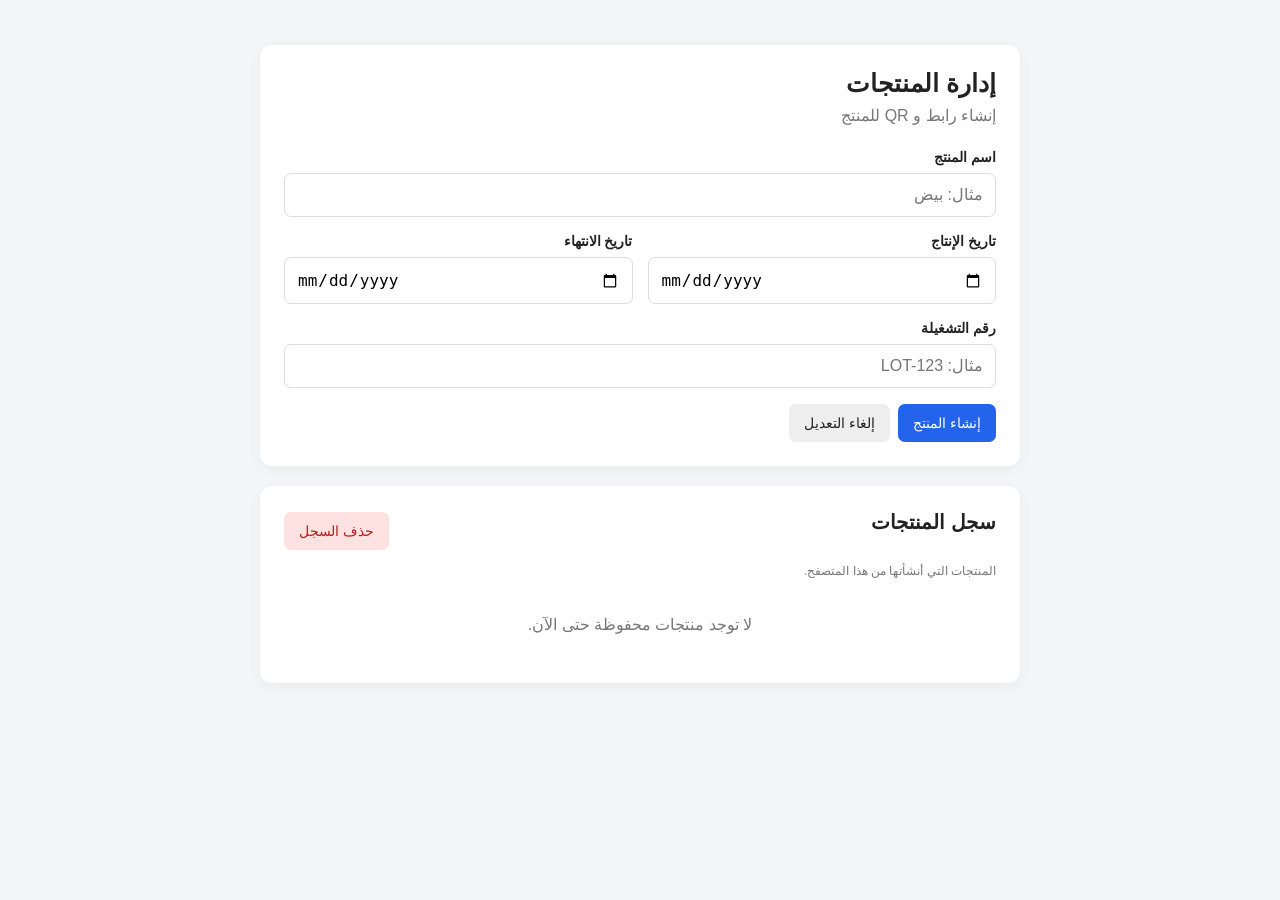
==== commit bb16afd8: "Update admin.html" ====
--- a/admin.html
+++ b/admin.html
@@ -7,119 +7,371 @@
 <title>إدارة المنتجات</title>
 <style>
 *{box-sizing:border-box}
-body{margin:0;background:#f4f6f8;color:#222;font-family:Arial,sans-serif}
-.container{min-height:100vh;display:flex;justify-content:center;align-items:center;padding:20px}
-.card{width:100%;max-width:520px;background:white;border-radius:20px;padding:26px;box-shadow:0 8px 28px #00000010}
-h1{text-align:center;margin:0 0 8px}
-.sub{text-align:center;color:#666;margin:0 0 24px}
-label{display:block;font-weight:bold;margin:15px 0 7px}
-input{width:100%;padding:13px;border:1px solid #ddd;border-radius:10px;font-size:16px;background:white}
-button{width:100%;padding:14px;border:0;border-radius:10px;background:#222;color:white;font-size:17px;font-weight:bold;margin-top:20px;cursor:pointer}
-.message{display:none;padding:12px;border-radius:10px;margin-top:15px;background:#ffe8e8;color:#a00}
-.result{display:none;margin-top:24px;border-top:1px solid #eee;padding-top:20px}
-.url{direction:ltr;text-align:left;overflow-wrap:anywhere;background:#f4f4f4;padding:12px;border-radius:10px}
-#qr{display:block;width:240px;height:240px;max-width:100%;object-fit:contain;margin:18px auto}
+body{margin:0;padding:20px;font-family:Arial,sans-serif;background:#f4f5f7;color:#222}
+.container{max-width:760px;margin:25px auto}
+.card{background:#fff;padding:24px;border-radius:12px;box-shadow:0 3px 15px #0000000c;margin-bottom:20px}
+h1{font-size:25px;margin:0 0 8px}
+h2{font-size:20px;margin:0 0 18px}
+.subtitle{color:#777;margin:0 0 24px}
+.grid{display:grid;grid-template-columns:1fr 1fr;gap:15px}
+.field{margin-bottom:16px}
+label{display:block;font-weight:bold;margin-bottom:8px;font-size:14px}
+input{width:100%;padding:12px;border:1px solid #ddd;border-radius:7px;font-size:16px;background:#fff}
+input:focus{outline:2px solid #b8d4ff;border-color:#4385f5}
+button,.btn{border:0;border-radius:7px;padding:11px 15px;font-size:14px;cursor:pointer;text-decoration:none;display:inline-block;text-align:center}
+.primary{background:#2463eb;color:#fff}
 .secondary{background:#eee;color:#222}
+.danger{background:#fee2e2;color:#b91c1c}
+.success{background:#dcfce7;color:#166534}
+.actions{display:flex;gap:8px;flex-wrap:wrap;margin-top:12px}
+button:disabled{opacity:.5;cursor:not-allowed}
+#message{margin-top:14px;padding:12px;border-radius:7px;display:none}
+#result{display:none;margin-top:20px;border-top:1px solid #eee;padding-top:20px}
+#qr{display:block;width:200px;height:200px;object-fit:contain;margin:15px auto}
+.linkbox{padding:12px;background:#f5f5f5;border-radius:7px;overflow-wrap:anywhere;direction:ltr;text-align:left;font-size:13px}
+.record{padding:16px 0;border-bottom:1px solid #eee}
+.record:last-child{border-bottom:0}
+.record-title{font-weight:bold;font-size:17px}
+.record-meta{color:#666;font-size:13px;line-height:1.9;margin-top:7px}
+.badge{display:inline-block;border-radius:5px;padding:5px 8px;font-size:12px;margin-top:7px}
+.empty{color:#777;text-align:center;padding:25px 5px}
+.topline{display:flex;justify-content:space-between;align-items:center;gap:10px;flex-wrap:wrap}
+.small{font-size:12px;color:#777}
+@media(max-width:520px){body{padding:12px}.container{margin:10px auto}.card{padding:18px}.grid{grid-template-columns:1fr}h1{font-size:23px}}
 </style>
 </head>
 <body>
-<main class="container">
-<section class="card">
-<h1>إدارة المنتجات</h1>
-<p class="sub">إنشاء رابط و QR للمنتج</p>
-
-<form id="form">
-<label for="name">اسم المنتج</label>
-<input id="name" maxlength="100" placeholder="مثال: بيض" required>
-
-<label for="production">تاريخ الإنتاج</label>
-<input id="production" type="date" required>
-
-<label for="expiry">تاريخ الانتهاء</label>
-<input id="expiry" type="date" required>
-
-<label for="lot">رقم التشغيلة</label>
-<input id="lot" maxlength="60" placeholder="مثال: LOT-132" required>
-
-<div id="message" class="message" role="alert"></div>
-<button type="submit">إنشاء المنتج</button>
-</form>
-
-<div id="result" class="result">
-<h2>تم إنشاء المنتج ✓</h2>
-<p>رابط المنتج:</p>
-<div id="url" class="url"></div>
-<img id="qr" alt="رمز QR للمنتج">
-<button id="copy" class="secondary" type="button">نسخ الرابط</button>
-<a id="open" href="#" target="_blank" rel="noopener" style="display:block;text-align:center;margin-top:18px">فتح صفحة المنتج</a>
+<div class="container">
+
+  <section class="card">
+    <h1>إدارة المنتجات</h1>
+    <p class="subtitle">إنشاء رابط و QR للمنتج</p>
+
+    <form id="productForm">
+      <div class="field">
+        <label for="name">اسم المنتج</label>
+        <input id="name" maxlength="120" placeholder="مثال: بيض" required>
+      </div>
+
+      <div class="grid">
+        <div class="field">
+          <label for="production">تاريخ الإنتاج</label>
+          <input id="production" type="date" required>
+        </div>
+        <div class="field">
+          <label for="expiry">تاريخ الانتهاء</label>
+          <input id="expiry" type="date" required>
+        </div>
+      </div>
+
+      <div class="field">
+        <label for="lot">رقم التشغيلة</label>
+        <input id="lot" maxlength="80" placeholder="مثال: LOT-123" required>
+      </div>
+
+      <div class="actions">
+        <button class="primary" id="saveButton" type="submit">إنشاء المنتج</button>
+        <button class="secondary" id="cancelEdit" type="button" hidden>إلغاء التعديل</button>
+      </div>
+    </form>
+
+    <div id="message" role="status"></div>
+
+    <div id="result">
+      <h2>تم إنشاء المنتج ✓</h2>
+      <p>رابط المنتج:</p>
+      <div class="linkbox" id="productLink"></div>
+      <img id="qr" alt="رمز QR للمنتج">
+      <div class="actions">
+        <button class="secondary" id="copyLink" type="button">نسخ الرابط</button>
+        <a class="btn primary" id="openProduct" target="_blank" rel="noopener">فتح صفحة المنتج</a>
+        <a class="btn secondary" id="downloadQR" download="product-qr.png">تنزيل QR</a>
+      </div>
+    </div>
+  </section>
+
+  <section class="card">
+    <div class="topline">
+      <h2>سجل المنتجات</h2>
+      <button class="danger" id="clearHistory" type="button">حذف السجل</button>
+    </div>
+    <p class="small">المنتجات التي أنشأتها من هذا المتصفح.</p>
+    <div id="history"></div>
+  </section>
+
 </div>
-</section>
-</main>
 
 <script>
-const form = document.getElementById("form");
-const message = document.getElementById("message");
-const result = document.getElementById("result");
-const today = new Date();
-today.setMinutes(today.getMinutes() - today.getTimezoneOffset());
-const todayString = today.toISOString().slice(0,10);
-document.getElementById("production").max = todayString;
-
-form.addEventListener("submit", function(event) {
-  event.preventDefault();
-  message.style.display = "none";
-  result.style.display = "none";
-
-  const name = document.getElementById("name").value.trim();
-  const production = document.getElementById("production").value;
-  const expiry = document.getElementById("expiry").value;
-  const lot = document.getElementById("lot").value.trim();
-
-  let error = "";
-  if (!name || !production || !expiry || !lot) {
-    error = "أكمل جميع بيانات المنتج.";
-  } else if (production > todayString) {
-    error = "تاريخ الإنتاج لا يمكن أن يكون في المستقبل.";
-  } else if (expiry < production) {
-    error = "تاريخ الانتهاء لا يمكن أن يكون قبل تاريخ الإنتاج.";
-  }
-
-  if (error) {
-    message.textContent = "⚠️ " + error;
+(function(){
+  const STORAGE_KEY = "vault_product_records_v1";
+  const form = document.getElementById("productForm");
+  const nameInput = document.getElementById("name");
+  const productionInput = document.getElementById("production");
+  const expiryInput = document.getElementById("expiry");
+  const lotInput = document.getElementById("lot");
+  const saveButton = document.getElementById("saveButton");
+  const cancelEdit = document.getElementById("cancelEdit");
+  const message = document.getElementById("message");
+  const result = document.getElementById("result");
+  const history = document.getElementById("history");
+  let editingId = null;
+  let currentLink = "";
+
+  function loadRecords(){
+    try {
+      const data = JSON.parse(localStorage.getItem(STORAGE_KEY) || "[]");
+      return Array.isArray(data) ? data : [];
+    } catch {
+      return [];
+    }
+  }
+
+  function storeRecords(records){
+    try {
+      localStorage.setItem(STORAGE_KEY, JSON.stringify(records));
+      return true;
+    } catch {
+      showMessage("تعذّر حفظ السجل في هذا المتصفح.", true);
+      return false;
+    }
+  }
+
+  function showMessage(text, isError){
+    message.textContent = text;
     message.style.display = "block";
-    return;
-  }
-
-  const page = new URL("index.html", window.location.href);
-  page.searchParams.set("name", name);
-  page.searchParams.set("production", production);
-  page.searchParams.set("expiry", expiry);
-  page.searchParams.set("lot", lot);
-
-  const productUrl = page.href;
-  document.getElementById("url").textContent = productUrl;
-  document.getElementById("open").href = productUrl;
-  document.getElementById("qr").src =
-    "https://api.qrserver.com/v1/create-qr-code/?size=300x300&data=" +
-    encodeURIComponent(productUrl);
-
-  result.style.display = "block";
-});
-
-document.getElementById("copy").addEventListener("click", async function() {
-  const url = document.getElementById("url").textContent;
-  try {
-    await navigator.clipboard.writeText(url);
-    this.textContent = "تم نسخ الرابط ✓";
-  } catch {
-    const selection = window.getSelection();
-    const range = document.createRange();
-    range.selectNodeContents(document.getElementById("url"));
-    selection.removeAllRanges();
-    selection.addRange(range);
-    this.textContent = "حدد الرابط وانسخه";
-  }
-});
+    message.style.background = isError ? "#fee2e2" : "#dcfce7";
+    message.style.color = isError ? "#991b1b" : "#166534";
+  }
+
+  function hideMessage(){
+    message.style.display = "none";
+  }
+
+  function validDate(value){
+    if(!/^\d{4}-\d{2}-\d{2}$/.test(value)) return false;
+    const d = new Date(value + "T00:00:00");
+    return !Number.isNaN(d.getTime()) &&
+      d.toISOString().slice(0,10) === value;
+  }
+
+  function todayString(){
+    const d = new Date();
+    d.setMinutes(d.getMinutes() - d.getTimezoneOffset());
+    return d.toISOString().slice(0,10);
+  }
+
+  function validate(data){
+    if(!data.name.trim() || !data.production || !data.expiry || !data.lot.trim()){
+      return "يرجى تعبئة جميع الحقول.";
+    }
+    if(!validDate(data.production) || !validDate(data.expiry)){
+      return "يرجى إدخال تواريخ صحيحة.";
+    }
+    if(data.production > todayString()){
+      return "تاريخ الإنتاج لا يمكن أن يكون في المستقبل.";
+    }
+    if(data.expiry < data.production){
+      return "تاريخ الانتهاء لا يمكن أن يكون قبل تاريخ الإنتاج.";
+    }
+    return "";
+  }
+
+  function productUrl(data){
+    const url = new URL("index.html", window.location.href);
+    url.search = new URLSearchParams({
+      name: data.name,
+      production: data.production,
+      expiry: data.expiry,
+      lot: data.lot
+    }).toString();
+    return url.href;
+  }
+
+  function showResult(data){
+    currentLink = productUrl(data);
+    document.getElementById("productLink").textContent = currentLink;
+    document.getElementById("openProduct").href = currentLink;
+
+    const qrUrl = "https://api.qrserver.com/v1/create-qr-code/?size=300x300&data="
+      + encodeURIComponent(currentLink);
+    document.getElementById("qr").src = qrUrl;
+    document.getElementById("downloadQR").href = qrUrl;
+    result.style.display = "block";
+  }
+
+  function resetForm(){
+    form.reset();
+    editingId = null;
+    saveButton.textContent = "إنشاء المنتج";
+    cancelEdit.hidden = true;
+    hideMessage();
+  }
+
+  function makeButton(text, className, action){
+    const button = document.createElement("button");
+    button.type = "button";
+    button.className = className;
+    button.textContent = text;
+    button.addEventListener("click", action);
+    return button;
+  }
+
+  function renderHistory(){
+    const records = loadRecords().sort((a,b) => b.updatedAt - a.updatedAt);
+    history.replaceChildren();
+
+    if(records.length === 0){
+      const empty = document.createElement("div");
+      empty.className = "empty";
+      empty.textContent = "لا توجد منتجات محفوظة حتى الآن.";
+      history.appendChild(empty);
+      return;
+    }
+
+    records.forEach(record => {
+      const item = document.createElement("div");
+      item.className = "record";
+
+      const title = document.createElement("div");
+      title.className = "record-title";
+      title.textContent = record.name;
+      item.appendChild(title);
+
+      const meta = document.createElement("div");
+      meta.className = "record-meta";
+      meta.textContent =
+        "الإنتاج: " + record.production +
+        " | الانتهاء: " + record.expiry +
+        " | التشغيلة: " + record.lot;
+      item.appendChild(meta);
+
+      const badge = document.createElement("span");
+      badge.className = "badge";
+      if(record.expiry < todayString()){
+        badge.textContent = "🔴 منتهي الصلاحية";
+        badge.style.background = "#fee2e2";
+      } else {
+        badge.textContent = "🟢 صالح";
+        badge.style.background = "#dcfce7";
+      }
+      item.appendChild(badge);
+
+      const actions = document.createElement("div");
+      actions.className = "actions";
+
+      actions.appendChild(makeButton("فتح صفحة المنتج", "primary", () => {
+        window.open(productUrl(record), "_blank", "noopener");
+      }));
+
+      actions.appendChild(makeButton("تعديل", "secondary", () => {
+        editingId = record.id;
+        nameInput.value = record.name;
+        productionInput.value = record.production;
+        expiryInput.value = record.expiry;
+        lotInput.value = record.lot;
+        saveButton.textContent = "حفظ التعديلات";
+        cancelEdit.hidden = false;
+        hideMessage();
+        result.style.display = "none";
+        window.scrollTo({top:0, behavior:"smooth"});
+      }));
+
+      actions.appendChild(makeButton("نسخ الرابط", "secondary", async () => {
+        const link = productUrl(record);
+        try {
+          await navigator.clipboard.writeText(link);
+          showMessage("تم نسخ رابط المنتج.");
+        } catch {
+          window.prompt("انسخ الرابط التالي:", link);
+        }
+      }));
+
+      actions.appendChild(makeButton("حذف", "danger", () => {
+        if(!confirm("هل تريد حذف المنتج «" + record.name + "» من السجل؟")) return;
+        const remaining = loadRecords().filter(r => r.id !== record.id);
+        if(storeRecords(remaining)){
+          if(editingId === record.id) resetForm();
+          renderHistory();
+          showMessage("تم حذف المنتج من السجل.");
+        }
+      }));
+
+      item.appendChild(actions);
+      history.appendChild(item);
+    });
+  }
+
+  form.addEventListener("submit", function(event){
+    event.preventDefault();
+    hideMessage();
+
+    const data = {
+      name: nameInput.value.trim(),
+      production: productionInput.value,
+      expiry: expiryInput.value,
+      lot: lotInput.value.trim()
+    };
+
+    const error = validate(data);
+    if(error){
+      showMessage(error, true);
+      return;
+    }
+
+    const records = loadRecords();
+    const now = Date.now();
+
+    if(editingId){
+      const index = records.findIndex(r => r.id === editingId);
+      if(index === -1){
+        showMessage("لم يتم العثور على المنتج في السجل.", true);
+        return;
+      }
+      records[index] = {...records[index], ...data, updatedAt:now};
+    } else {
+      records.push({
+        ...data,
+        id: (window.crypto && crypto.randomUUID)
+          ? crypto.randomUUID()
+          : String(now) + Math.random().toString(16).slice(2),
+        createdAt:now,
+        updatedAt:now
+      });
+    }
+
+    if(!storeRecords(records)) return;
+
+    showResult(data);
+    renderHistory();
+    showMessage(editingId ? "تم حفظ تعديلات المنتج." : "تم إنشاء المنتج وحفظه في السجل.");
+    resetForm();
+    result.style.display = "block";
+  });
+
+  cancelEdit.addEventListener("click", resetForm);
+
+  document.getElementById("copyLink").addEventListener("click", async function(){
+    if(!currentLink) return;
+    try {
+      await navigator.clipboard.writeText(currentLink);
+      showMessage("تم نسخ الرابط.");
+    } catch {
+      window.prompt("انسخ الرابط التالي:", currentLink);
+    }
+  });
+
+  document.getElementById("clearHistory").addEventListener("click", function(){
+    if(!confirm("هل أنت متأكد من حذف جميع المنتجات المحفوظة في هذا المتصفح؟")) return;
+    if(storeRecords([])){
+      resetForm();
+      result.style.display = "none";
+      renderHistory();
+      showMessage("تم حذف سجل المنتجات.");
+    }
+  });
+
+  renderHistory();
+})();
 </script>
 </body>
 </html>
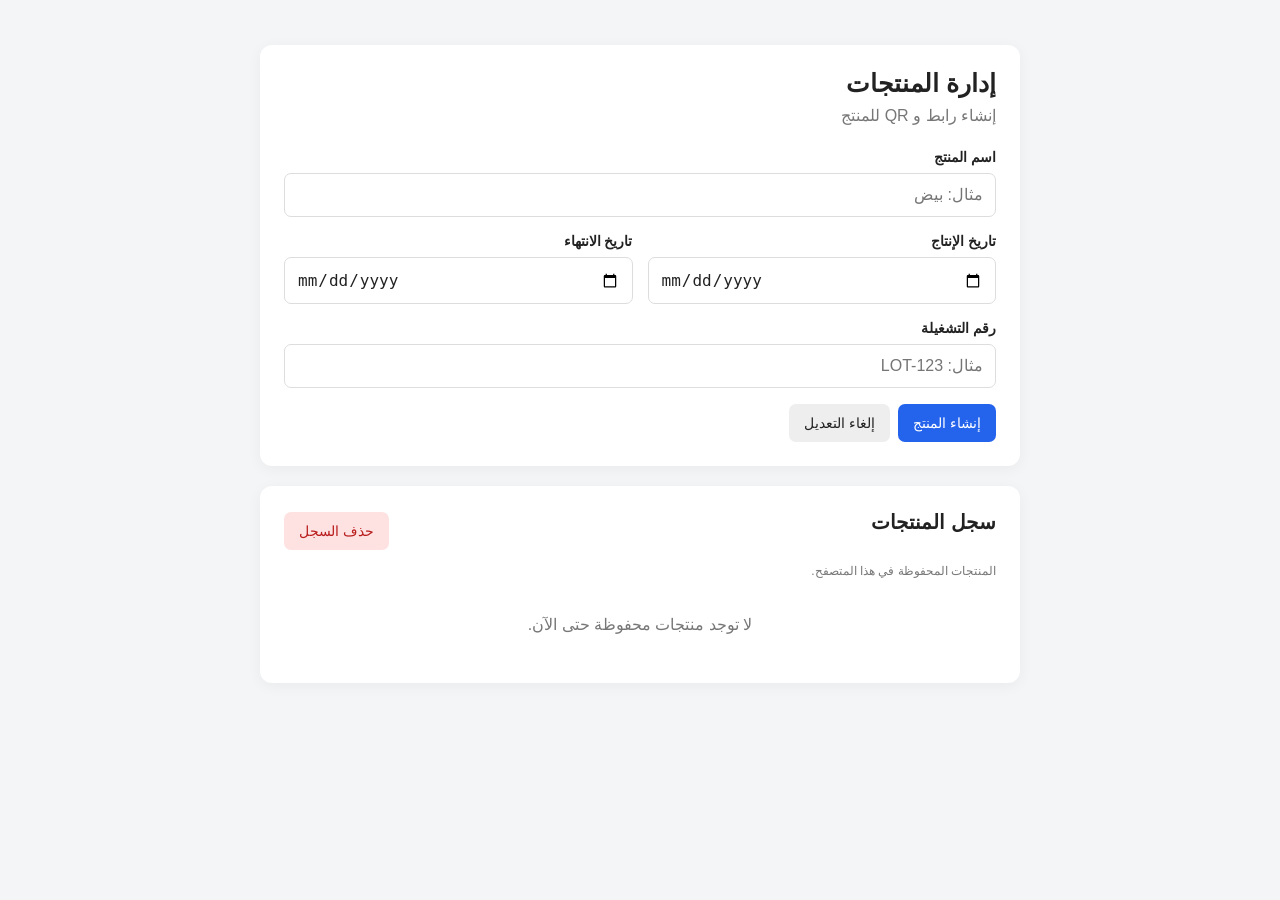
==== commit 678859f1: "Update admin.html" ====
--- a/admin.html
+++ b/admin.html
@@ -16,23 +16,20 @@
 .grid{display:grid;grid-template-columns:1fr 1fr;gap:15px}
 .field{margin-bottom:16px}
 label{display:block;font-weight:bold;margin-bottom:8px;font-size:14px}
-input{width:100%;padding:12px;border:1px solid #ddd;border-radius:7px;font-size:16px;background:#fff}
+input{width:100%;padding:12px;border:1px solid #ddd;border-radius:7px;font-size:16px;background:#fff;color:#222}
 input:focus{outline:2px solid #b8d4ff;border-color:#4385f5}
 button,.btn{border:0;border-radius:7px;padding:11px 15px;font-size:14px;cursor:pointer;text-decoration:none;display:inline-block;text-align:center}
 .primary{background:#2463eb;color:#fff}
 .secondary{background:#eee;color:#222}
 .danger{background:#fee2e2;color:#b91c1c}
-.success{background:#dcfce7;color:#166534}
 .actions{display:flex;gap:8px;flex-wrap:wrap;margin-top:12px}
-button:disabled{opacity:.5;cursor:not-allowed}
-#message{margin-top:14px;padding:12px;border-radius:7px;display:none}
+#message{margin-top:14px;padding:12px;border-radius:7px;display:none;overflow-wrap:anywhere}
 #result{display:none;margin-top:20px;border-top:1px solid #eee;padding-top:20px}
 #qr{display:block;width:200px;height:200px;object-fit:contain;margin:15px auto}
 .linkbox{padding:12px;background:#f5f5f5;border-radius:7px;overflow-wrap:anywhere;direction:ltr;text-align:left;font-size:13px}
 .record{padding:16px 0;border-bottom:1px solid #eee}
-.record:last-child{border-bottom:0}
 .record-title{font-weight:bold;font-size:17px}
-.record-meta{color:#666;font-size:13px;line-height:1.9;margin-top:7px}
+.record-meta{color:#666;font-size:13px;line-height:1.9;margin-top:7px;overflow-wrap:anywhere}
 .badge{display:inline-block;border-radius:5px;padding:5px 8px;font-size:12px;margin-top:7px}
 .empty{color:#777;text-align:center;padding:25px 5px}
 .topline{display:flex;justify-content:space-between;align-items:center;gap:10px;flex-wrap:wrap}
@@ -43,334 +40,364 @@
 <body>
 <div class="container">
 
-  <section class="card">
-    <h1>إدارة المنتجات</h1>
-    <p class="subtitle">إنشاء رابط و QR للمنتج</p>
-
-    <form id="productForm">
-      <div class="field">
-        <label for="name">اسم المنتج</label>
-        <input id="name" maxlength="120" placeholder="مثال: بيض" required>
-      </div>
-
-      <div class="grid">
-        <div class="field">
-          <label for="production">تاريخ الإنتاج</label>
-          <input id="production" type="date" required>
-        </div>
-        <div class="field">
-          <label for="expiry">تاريخ الانتهاء</label>
-          <input id="expiry" type="date" required>
-        </div>
-      </div>
-
-      <div class="field">
-        <label for="lot">رقم التشغيلة</label>
-        <input id="lot" maxlength="80" placeholder="مثال: LOT-123" required>
-      </div>
-
-      <div class="actions">
-        <button class="primary" id="saveButton" type="submit">إنشاء المنتج</button>
-        <button class="secondary" id="cancelEdit" type="button" hidden>إلغاء التعديل</button>
-      </div>
-    </form>
-
-    <div id="message" role="status"></div>
-
-    <div id="result">
-      <h2>تم إنشاء المنتج ✓</h2>
-      <p>رابط المنتج:</p>
-      <div class="linkbox" id="productLink"></div>
-      <img id="qr" alt="رمز QR للمنتج">
-      <div class="actions">
-        <button class="secondary" id="copyLink" type="button">نسخ الرابط</button>
-        <a class="btn primary" id="openProduct" target="_blank" rel="noopener">فتح صفحة المنتج</a>
-        <a class="btn secondary" id="downloadQR" download="product-qr.png">تنزيل QR</a>
-      </div>
-    </div>
-  </section>
-
-  <section class="card">
-    <div class="topline">
-      <h2>سجل المنتجات</h2>
-      <button class="danger" id="clearHistory" type="button">حذف السجل</button>
-    </div>
-    <p class="small">المنتجات التي أنشأتها من هذا المتصفح.</p>
-    <div id="history"></div>
-  </section>
+<section class="card">
+<h1>إدارة المنتجات</h1>
+<p class="subtitle">إنشاء رابط و QR للمنتج</p>
+
+<form id="productForm">
+<div class="field">
+<label for="name">اسم المنتج</label>
+<input id="name" maxlength="120" placeholder="مثال: بيض" required>
+</div>
+
+<div class="grid">
+<div class="field">
+<label for="production">تاريخ الإنتاج</label>
+<input id="production" type="date" required>
+</div>
+<div class="field">
+<label for="expiry">تاريخ الانتهاء</label>
+<input id="expiry" type="date" required>
+</div>
+</div>
+
+<div class="field">
+<label for="lot">رقم التشغيلة</label>
+<input id="lot" maxlength="80" placeholder="مثال: LOT-123" required>
+</div>
+
+<div class="actions">
+<button class="primary" id="saveButton" type="submit">إنشاء المنتج</button>
+<button class="secondary" id="cancelEdit" type="button" hidden>إلغاء التعديل</button>
+</div>
+</form>
+
+<div id="message" role="status"></div>
+
+<div id="result">
+<h2>تم إنشاء المنتج ✓</h2>
+<p>رابط المنتج:</p>
+<div class="linkbox" id="productLink"></div>
+<img id="qr" alt="رمز QR للمنتج">
+<div class="actions">
+<button class="secondary" id="copyLink" type="button">نسخ الرابط</button>
+<a class="btn primary" id="openProduct" target="_blank" rel="noopener">فتح صفحة المنتج</a>
+<a class="btn secondary" id="downloadQR" download="product-qr.png">تنزيل QR</a>
+</div>
+</div>
+</section>
+
+<section class="card">
+<div class="topline">
+<h2>سجل المنتجات</h2>
+<button class="danger" id="clearHistory" type="button">حذف السجل</button>
+</div>
+<p class="small">المنتجات المحفوظة في هذا المتصفح.</p>
+<div id="history"></div>
+</section>
 
 </div>
 
 <script>
 (function(){
-  const STORAGE_KEY = "vault_product_records_v1";
-  const form = document.getElementById("productForm");
-  const nameInput = document.getElementById("name");
-  const productionInput = document.getElementById("production");
-  const expiryInput = document.getElementById("expiry");
-  const lotInput = document.getElementById("lot");
-  const saveButton = document.getElementById("saveButton");
-  const cancelEdit = document.getElementById("cancelEdit");
-  const message = document.getElementById("message");
-  const result = document.getElementById("result");
-  const history = document.getElementById("history");
-  let editingId = null;
-  let currentLink = "";
-
-  function loadRecords(){
-    try {
-      const data = JSON.parse(localStorage.getItem(STORAGE_KEY) || "[]");
-      return Array.isArray(data) ? data : [];
-    } catch {
-      return [];
+"use strict";
+
+const STORAGE_KEY = "vault_product_records_v1";
+const $ = id => document.getElementById(id);
+
+const form = $("productForm");
+const nameInput = $("name");
+const productionInput = $("production");
+const expiryInput = $("expiry");
+const lotInput = $("lot");
+const saveButton = $("saveButton");
+const cancelEdit = $("cancelEdit");
+const message = $("message");
+const result = $("result");
+const history = $("history");
+
+let editingId = null;
+let currentLink = "";
+
+function loadRecords(){
+  try {
+    const data = JSON.parse(localStorage.getItem(STORAGE_KEY) || "[]");
+    return Array.isArray(data) ? data : [];
+  } catch {
+    return [];
+  }
+}
+
+function storeRecords(records){
+  try {
+    localStorage.setItem(STORAGE_KEY, JSON.stringify(records));
+    return true;
+  } catch {
+    showMessage("تعذّر حفظ السجل في المتصفح. قد تكون مساحة التخزين ممتلئة.", true);
+    return false;
+  }
+}
+
+function showMessage(text, isError = false){
+  message.textContent = text;
+  message.style.display = "block";
+  message.style.background = isError ? "#fee2e2" : "#dcfce7";
+  message.style.color = isError ? "#991b1b" : "#166534";
+}
+
+function hideMessage(){
+  message.style.display = "none";
+}
+
+/* التحقق من التاريخ دون الاعتماد على صيغة عرض المتصفح */
+function validDate(value){
+  if(!value) return false;
+
+  const parts = value.split("-");
+  if(parts.length !== 3) return false;
+
+  const year = Number(parts[0]);
+  const month = Number(parts[1]);
+  const day = Number(parts[2]);
+
+  if(!Number.isInteger(year) || !Number.isInteger(month) ||
+     !Number.isInteger(day) || year < 1) return false;
+
+  const date = new Date(0);
+  date.setHours(12, 0, 0, 0);
+  date.setFullYear(year, month - 1, day);
+
+  return date.getFullYear() === year &&
+         date.getMonth() === month - 1 &&
+         date.getDate() === day;
+}
+
+function todayString(){
+  const d = new Date();
+  const year = d.getFullYear();
+  const month = String(d.getMonth() + 1).padStart(2, "0");
+  const day = String(d.getDate()).padStart(2, "0");
+  return year + "-" + month + "-" + day;
+}
+
+function validate(data){
+  if(!data.name.trim() || !data.production || !data.expiry || !data.lot.trim()){
+    return "يرجى تعبئة جميع الحقول.";
+  }
+
+  if(!validDate(data.production) || !validDate(data.expiry)){
+    return "يرجى إدخال تواريخ صحيحة.";
+  }
+
+  if(data.production > todayString()){
+    return "تاريخ الإنتاج لا يمكن أن يكون في المستقبل.";
+  }
+
+  if(data.expiry < data.production){
+    return "تاريخ الانتهاء لا يمكن أن يكون قبل تاريخ الإنتاج.";
+  }
+
+  return "";
+}
+
+function productUrl(data){
+  const url = new URL("index.html", window.location.href);
+  url.search = new URLSearchParams({
+    name: data.name,
+    production: data.production,
+    expiry: data.expiry,
+    lot: data.lot
+  }).toString();
+  return url.href;
+}
+
+function showResult(data){
+  currentLink = productUrl(data);
+  $("productLink").textContent = currentLink;
+  $("openProduct").href = currentLink;
+
+  const qrUrl = "https://api.qrserver.com/v1/create-qr-code/?size=300x300&data="
+    + encodeURIComponent(currentLink);
+
+  $("qr").src = qrUrl;
+  $("downloadQR").href = qrUrl;
+  result.style.display = "block";
+}
+
+function resetForm(){
+  form.reset();
+  editingId = null;
+  saveButton.textContent = "إنشاء المنتج";
+  cancelEdit.hidden = true;
+}
+
+function makeButton(text, className, action){
+  const button = document.createElement("button");
+  button.type = "button";
+  button.className = className;
+  button.textContent = text;
+  button.addEventListener("click", action);
+  return button;
+}
+
+async function copyText(text){
+  try {
+    await navigator.clipboard.writeText(text);
+    showMessage("تم نسخ الرابط.");
+  } catch {
+    window.prompt("انسخ الرابط:", text);
+  }
+}
+
+function renderHistory(){
+  const records = loadRecords().sort((a,b) => b.updatedAt - a.updatedAt);
+  history.replaceChildren();
+
+  if(records.length === 0){
+    const empty = document.createElement("div");
+    empty.className = "empty";
+    empty.textContent = "لا توجد منتجات محفوظة حتى الآن.";
+    history.appendChild(empty);
+    return;
+  }
+
+  records.forEach(record => {
+    const item = document.createElement("div");
+    item.className = "record";
+
+    const title = document.createElement("div");
+    title.className = "record-title";
+    title.textContent = record.name;
+    item.appendChild(title);
+
+    const meta = document.createElement("div");
+    meta.className = "record-meta";
+    meta.textContent = "الإنتاج: " + record.production +
+      " | الانتهاء: " + record.expiry +
+      " | التشغيلة: " + record.lot;
+    item.appendChild(meta);
+
+    const badge = document.createElement("span");
+    badge.className = "badge";
+    if(record.expiry < todayString()){
+      badge.textContent = "🔴 منتهي الصلاحية";
+      badge.style.background = "#fee2e2";
+    } else {
+      badge.textContent = "🟢 صالح";
+      badge.style.background = "#dcfce7";
     }
-  }
-
-  function storeRecords(records){
-    try {
-      localStorage.setItem(STORAGE_KEY, JSON.stringify(records));
-      return true;
-    } catch {
-      showMessage("تعذّر حفظ السجل في هذا المتصفح.", true);
-      return false;
-    }
-  }
-
-  function showMessage(text, isError){
-    message.textContent = text;
-    message.style.display = "block";
-    message.style.background = isError ? "#fee2e2" : "#dcfce7";
-    message.style.color = isError ? "#991b1b" : "#166534";
-  }
-
-  function hideMessage(){
-    message.style.display = "none";
-  }
-
-  function validDate(value){
-    if(!/^\d{4}-\d{2}-\d{2}$/.test(value)) return false;
-    const d = new Date(value + "T00:00:00");
-    return !Number.isNaN(d.getTime()) &&
-      d.toISOString().slice(0,10) === value;
-  }
-
-  function todayString(){
-    const d = new Date();
-    d.setMinutes(d.getMinutes() - d.getTimezoneOffset());
-    return d.toISOString().slice(0,10);
-  }
-
-  function validate(data){
-    if(!data.name.trim() || !data.production || !data.expiry || !data.lot.trim()){
-      return "يرجى تعبئة جميع الحقول.";
-    }
-    if(!validDate(data.production) || !validDate(data.expiry)){
-      return "يرجى إدخال تواريخ صحيحة.";
-    }
-    if(data.production > todayString()){
-      return "تاريخ الإنتاج لا يمكن أن يكون في المستقبل.";
-    }
-    if(data.expiry < data.production){
-      return "تاريخ الانتهاء لا يمكن أن يكون قبل تاريخ الإنتاج.";
-    }
-    return "";
-  }
-
-  function productUrl(data){
-    const url = new URL("index.html", window.location.href);
-    url.search = new URLSearchParams({
-      name: data.name,
-      production: data.production,
-      expiry: data.expiry,
-      lot: data.lot
-    }).toString();
-    return url.href;
-  }
-
-  function showResult(data){
-    currentLink = productUrl(data);
-    document.getElementById("productLink").textContent = currentLink;
-    document.getElementById("openProduct").href = currentLink;
-
-    const qrUrl = "https://api.qrserver.com/v1/create-qr-code/?size=300x300&data="
-      + encodeURIComponent(currentLink);
-    document.getElementById("qr").src = qrUrl;
-    document.getElementById("downloadQR").href = qrUrl;
-    result.style.display = "block";
-  }
-
-  function resetForm(){
-    form.reset();
-    editingId = null;
-    saveButton.textContent = "إنشاء المنتج";
-    cancelEdit.hidden = true;
-    hideMessage();
-  }
-
-  function makeButton(text, className, action){
-    const button = document.createElement("button");
-    button.type = "button";
-    button.className = className;
-    button.textContent = text;
-    button.addEventListener("click", action);
-    return button;
-  }
-
-  function renderHistory(){
-    const records = loadRecords().sort((a,b) => b.updatedAt - a.updatedAt);
-    history.replaceChildren();
-
-    if(records.length === 0){
-      const empty = document.createElement("div");
-      empty.className = "empty";
-      empty.textContent = "لا توجد منتجات محفوظة حتى الآن.";
-      history.appendChild(empty);
+    item.appendChild(badge);
+
+    const actions = document.createElement("div");
+    actions.className = "actions";
+
+    actions.appendChild(makeButton("فتح صفحة المنتج", "primary", () => {
+      window.open(productUrl(record), "_blank", "noopener");
+    }));
+
+    actions.appendChild(makeButton("نسخ الرابط", "secondary", () => {
+      copyText(productUrl(record));
+    }));
+
+    actions.appendChild(makeButton("تعديل", "secondary", () => {
+      editingId = record.id;
+      nameInput.value = record.name;
+      productionInput.value = record.production;
+      expiryInput.value = record.expiry;
+      lotInput.value = record.lot;
+      saveButton.textContent = "حفظ التعديلات";
+      cancelEdit.hidden = false;
+      hideMessage();
+      result.style.display = "none";
+      window.scrollTo({top:0, behavior:"smooth"});
+    }));
+
+    actions.appendChild(makeButton("حذف", "danger", () => {
+      if(!confirm("هل تريد حذف المنتج «" + record.name + "» من السجل؟")) return;
+
+      const remaining = loadRecords().filter(r => r.id !== record.id);
+      if(storeRecords(remaining)){
+        if(editingId === record.id) {
+          resetForm();
+        }
+        renderHistory();
+        showMessage("تم حذف المنتج من السجل.");
+      }
+    }));
+
+    item.appendChild(actions);
+    history.appendChild(item);
+  });
+}
+
+form.addEventListener("submit", function(event){
+  event.preventDefault();
+  hideMessage();
+
+  const data = {
+    name: nameInput.value.trim(),
+    production: productionInput.value,
+    expiry: expiryInput.value,
+    lot: lotInput.value.trim()
+  };
+
+  const error = validate(data);
+  if(error){
+    showMessage(error, true);
+    return;
+  }
+
+  const records = loadRecords();
+  const now = Date.now();
+
+  if(editingId){
+    const index = records.findIndex(r => r.id === editingId);
+    if(index === -1){
+      showMessage("لم يتم العثور على المنتج في السجل.", true);
       return;
     }
-
-    records.forEach(record => {
-      const item = document.createElement("div");
-      item.className = "record";
-
-      const title = document.createElement("div");
-      title.className = "record-title";
-      title.textContent = record.name;
-      item.appendChild(title);
-
-      const meta = document.createElement("div");
-      meta.className = "record-meta";
-      meta.textContent =
-        "الإنتاج: " + record.production +
-        " | الانتهاء: " + record.expiry +
-        " | التشغيلة: " + record.lot;
-      item.appendChild(meta);
-
-      const badge = document.createElement("span");
-      badge.className = "badge";
-      if(record.expiry < todayString()){
-        badge.textContent = "🔴 منتهي الصلاحية";
-        badge.style.background = "#fee2e2";
-      } else {
-        badge.textContent = "🟢 صالح";
-        badge.style.background = "#dcfce7";
-      }
-      item.appendChild(badge);
-
-      const actions = document.createElement("div");
-      actions.className = "actions";
-
-      actions.appendChild(makeButton("فتح صفحة المنتج", "primary", () => {
-        window.open(productUrl(record), "_blank", "noopener");
-      }));
-
-      actions.appendChild(makeButton("تعديل", "secondary", () => {
-        editingId = record.id;
-        nameInput.value = record.name;
-        productionInput.value = record.production;
-        expiryInput.value = record.expiry;
-        lotInput.value = record.lot;
-        saveButton.textContent = "حفظ التعديلات";
-        cancelEdit.hidden = false;
-        hideMessage();
-        result.style.display = "none";
-        window.scrollTo({top:0, behavior:"smooth"});
-      }));
-
-      actions.appendChild(makeButton("نسخ الرابط", "secondary", async () => {
-        const link = productUrl(record);
-        try {
-          await navigator.clipboard.writeText(link);
-          showMessage("تم نسخ رابط المنتج.");
-        } catch {
-          window.prompt("انسخ الرابط التالي:", link);
-        }
-      }));
-
-      actions.appendChild(makeButton("حذف", "danger", () => {
-        if(!confirm("هل تريد حذف المنتج «" + record.name + "» من السجل؟")) return;
-        const remaining = loadRecords().filter(r => r.id !== record.id);
-        if(storeRecords(remaining)){
-          if(editingId === record.id) resetForm();
-          renderHistory();
-          showMessage("تم حذف المنتج من السجل.");
-        }
-      }));
-
-      item.appendChild(actions);
-      history.appendChild(item);
+    records[index] = {...records[index], ...data, updatedAt:now};
+  } else {
+    records.push({
+      ...data,
+      id: (window.crypto && crypto.randomUUID)
+        ? crypto.randomUUID()
+        : String(now) + Math.random().toString(16).slice(2),
+      createdAt:now,
+      updatedAt:now
     });
   }
 
-  form.addEventListener("submit", function(event){
-    event.preventDefault();
-    hideMessage();
-
-    const data = {
-      name: nameInput.value.trim(),
-      production: productionInput.value,
-      expiry: expiryInput.value,
-      lot: lotInput.value.trim()
-    };
-
-    const error = validate(data);
-    if(error){
-      showMessage(error, true);
-      return;
-    }
-
-    const records = loadRecords();
-    const now = Date.now();
-
-    if(editingId){
-      const index = records.findIndex(r => r.id === editingId);
-      if(index === -1){
-        showMessage("لم يتم العثور على المنتج في السجل.", true);
-        return;
-      }
-      records[index] = {...records[index], ...data, updatedAt:now};
-    } else {
-      records.push({
-        ...data,
-        id: (window.crypto && crypto.randomUUID)
-          ? crypto.randomUUID()
-          : String(now) + Math.random().toString(16).slice(2),
-        createdAt:now,
-        updatedAt:now
-      });
-    }
-
-    if(!storeRecords(records)) return;
-
-    showResult(data);
+  if(!storeRecords(records)) return;
+
+  showResult(data);
+  renderHistory();
+  showMessage(editingId ? "تم حفظ تعديلات المنتج." : "تم إنشاء المنتج وحفظه في السجل.");
+  resetForm();
+  result.style.display = "block";
+});
+
+cancelEdit.addEventListener("click", function(){
+  resetForm();
+  hideMessage();
+});
+
+$("copyLink").addEventListener("click", function(){
+  if(currentLink) copyText(currentLink);
+});
+
+$("clearHistory").addEventListener("click", function(){
+  if(!confirm("هل أنت متأكد من حذف جميع المنتجات المحفوظة في هذا المتصفح؟")) return;
+
+  if(storeRecords([])){
+    resetForm();
+    result.style.display = "none";
     renderHistory();
-    showMessage(editingId ? "تم حفظ تعديلات المنتج." : "تم إنشاء المنتج وحفظه في السجل.");
-    resetForm();
-    result.style.display = "block";
-  });
-
-  cancelEdit.addEventListener("click", resetForm);
-
-  document.getElementById("copyLink").addEventListener("click", async function(){
-    if(!currentLink) return;
-    try {
-      await navigator.clipboard.writeText(currentLink);
-      showMessage("تم نسخ الرابط.");
-    } catch {
-      window.prompt("انسخ الرابط التالي:", currentLink);
-    }
-  });
-
-  document.getElementById("clearHistory").addEventListener("click", function(){
-    if(!confirm("هل أنت متأكد من حذف جميع المنتجات المحفوظة في هذا المتصفح؟")) return;
-    if(storeRecords([])){
-      resetForm();
-      result.style.display = "none";
-      renderHistory();
-      showMessage("تم حذف سجل المنتجات.");
-    }
-  });
-
-  renderHistory();
+    showMessage("تم حذف سجل المنتجات.");
+  }
+});
+
+renderHistory();
 })();
 </script>
 </body>
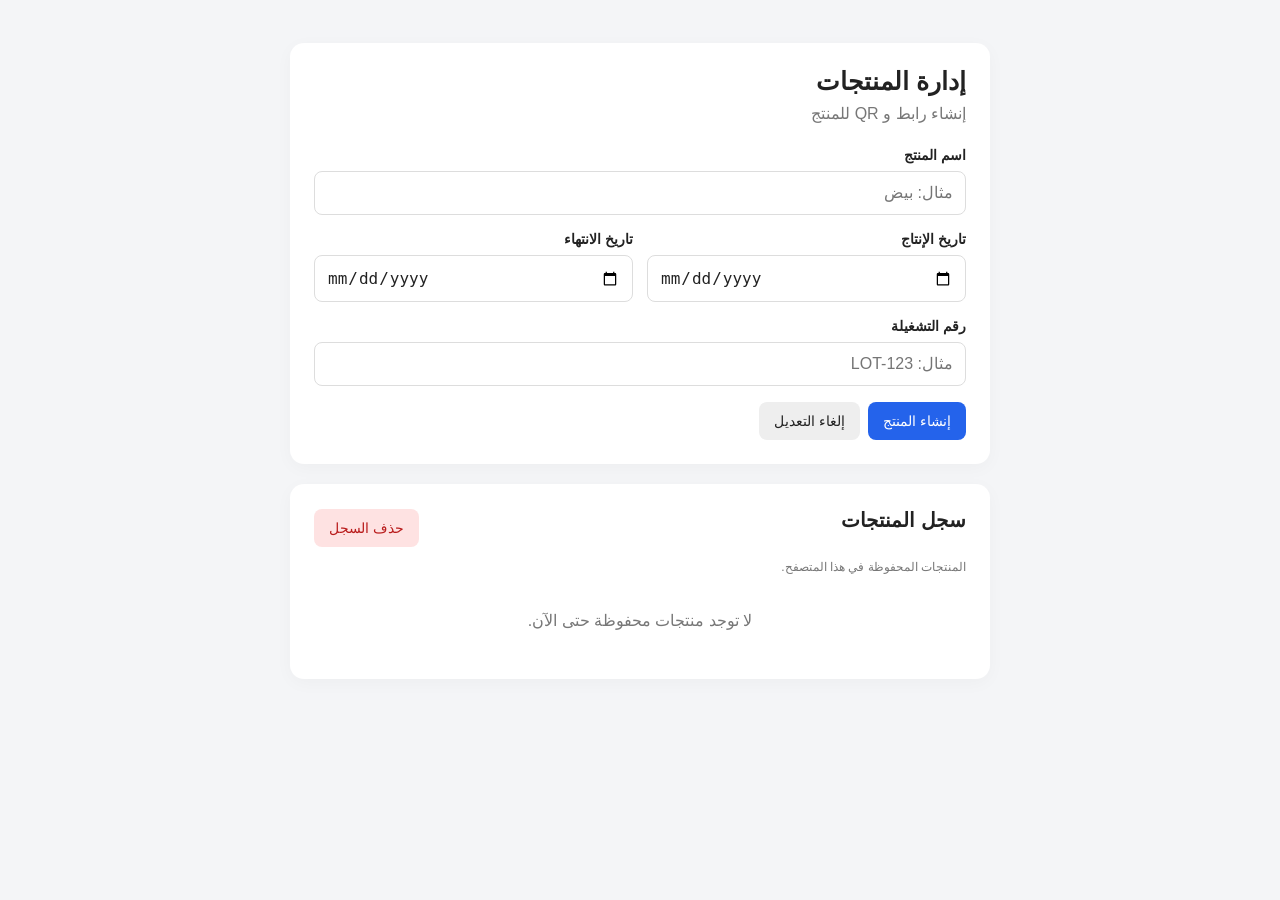
==== commit ba224763: "Update admin.html" ====
--- a/admin.html
+++ b/admin.html
@@ -7,30 +7,33 @@
 <title>إدارة المنتجات</title>
 <style>
 *{box-sizing:border-box}
-body{margin:0;padding:20px;font-family:Arial,sans-serif;background:#f4f5f7;color:#222}
-.container{max-width:760px;margin:25px auto}
-.card{background:#fff;padding:24px;border-radius:12px;box-shadow:0 3px 15px #0000000c;margin-bottom:20px}
+body{margin:0;padding:18px;font-family:Arial,sans-serif;background:#f4f5f7;color:#222}
+.container{max-width:700px;margin:25px auto}
+.card{background:#fff;padding:24px;border-radius:14px;box-shadow:0 4px 18px #00000008;margin-bottom:20px}
 h1{font-size:25px;margin:0 0 8px}
-h2{font-size:20px;margin:0 0 18px}
+h2{font-size:20px;margin:0 0 16px}
 .subtitle{color:#777;margin:0 0 24px}
-.grid{display:grid;grid-template-columns:1fr 1fr;gap:15px}
+.grid{display:grid;grid-template-columns:1fr 1fr;gap:14px}
 .field{margin-bottom:16px}
 label{display:block;font-weight:bold;margin-bottom:8px;font-size:14px}
-input{width:100%;padding:12px;border:1px solid #ddd;border-radius:7px;font-size:16px;background:#fff;color:#222}
+input{width:100%;padding:12px;border:1px solid #ddd;border-radius:8px;font-size:16px;background:#fff;color:#222}
 input:focus{outline:2px solid #b8d4ff;border-color:#4385f5}
-button,.btn{border:0;border-radius:7px;padding:11px 15px;font-size:14px;cursor:pointer;text-decoration:none;display:inline-block;text-align:center}
-.primary{background:#2463eb;color:#fff}
+button,.btn{border:0;border-radius:8px;padding:11px 15px;font-size:14px;cursor:pointer;text-decoration:none;display:inline-block;text-align:center}
+.primary{background:#2463eb;color:white}
 .secondary{background:#eee;color:#222}
 .danger{background:#fee2e2;color:#b91c1c}
-.actions{display:flex;gap:8px;flex-wrap:wrap;margin-top:12px}
-#message{margin-top:14px;padding:12px;border-radius:7px;display:none;overflow-wrap:anywhere}
-#result{display:none;margin-top:20px;border-top:1px solid #eee;padding-top:20px}
-#qr{display:block;width:200px;height:200px;object-fit:contain;margin:15px auto}
-.linkbox{padding:12px;background:#f5f5f5;border-radius:7px;overflow-wrap:anywhere;direction:ltr;text-align:left;font-size:13px}
+.actions{display:flex;gap:8px;flex-wrap:wrap;margin-top:14px}
+#message{margin-top:14px;padding:12px;border-radius:8px;display:none}
+#result{display:none;margin-top:22px;border-top:1px solid #eee;padding-top:22px}
+.linkbox{padding:12px;background:#f5f5f5;border-radius:8px;overflow-wrap:anywhere;direction:ltr;text-align:left;font-size:13px}
+.qr-area{display:flex;justify-content:center;align-items:center;margin:22px auto 18px}
+.qr-frame{width:194px;height:194px;background:#fff;border:1px solid #e9e9e9;border-radius:18px;box-shadow:0 5px 20px #00000010;display:flex;justify-content:center;align-items:center;padding:12px}
+#qr{display:block;width:160px;height:160px;object-fit:contain}
+.qr-caption{text-align:center;color:#777;font-size:13px;margin-top:-7px}
 .record{padding:16px 0;border-bottom:1px solid #eee}
 .record-title{font-weight:bold;font-size:17px}
 .record-meta{color:#666;font-size:13px;line-height:1.9;margin-top:7px;overflow-wrap:anywhere}
-.badge{display:inline-block;border-radius:5px;padding:5px 8px;font-size:12px;margin-top:7px}
+.badge{display:inline-block;border-radius:6px;padding:5px 8px;font-size:12px;margin-top:8px}
 .empty{color:#777;text-align:center;padding:25px 5px}
 .topline{display:flex;justify-content:space-between;align-items:center;gap:10px;flex-wrap:wrap}
 .small{font-size:12px;color:#777}
@@ -78,7 +81,14 @@
 <h2>تم إنشاء المنتج ✓</h2>
 <p>رابط المنتج:</p>
 <div class="linkbox" id="productLink"></div>
+
+<div class="qr-area">
+<div class="qr-frame">
 <img id="qr" alt="رمز QR للمنتج">
+</div>
+</div>
+<p class="qr-caption">امسح الرمز للوصول إلى صفحة المنتج</p>
+
 <div class="actions">
 <button class="secondary" id="copyLink" type="button">نسخ الرابط</button>
 <a class="btn primary" id="openProduct" target="_blank" rel="noopener">فتح صفحة المنتج</a>
@@ -101,302 +111,160 @@
 <script>
 (function(){
 "use strict";
-
-const STORAGE_KEY = "vault_product_records_v1";
-const $ = id => document.getElementById(id);
-
-const form = $("productForm");
-const nameInput = $("name");
-const productionInput = $("production");
-const expiryInput = $("expiry");
-const lotInput = $("lot");
-const saveButton = $("saveButton");
-const cancelEdit = $("cancelEdit");
-const message = $("message");
-const result = $("result");
-const history = $("history");
-
-let editingId = null;
-let currentLink = "";
+const KEY="vault_product_records_v1";
+const $=id=>document.getElementById(id);
+const form=$("productForm");
+const nameInput=$("name");
+const productionInput=$("production");
+const expiryInput=$("expiry");
+const lotInput=$("lot");
+const saveButton=$("saveButton");
+const cancelEdit=$("cancelEdit");
+const message=$("message");
+const result=$("result");
+const history=$("history");
+let editingId=null;
+let currentLink="";
 
 function loadRecords(){
-  try {
-    const data = JSON.parse(localStorage.getItem(STORAGE_KEY) || "[]");
-    return Array.isArray(data) ? data : [];
-  } catch {
-    return [];
-  }
-}
-
+ try{
+  const data=JSON.parse(localStorage.getItem(KEY)||"[]");
+  return Array.isArray(data)?data:[];
+ }catch{return [];}
+}
 function storeRecords(records){
-  try {
-    localStorage.setItem(STORAGE_KEY, JSON.stringify(records));
-    return true;
-  } catch {
-    showMessage("تعذّر حفظ السجل في المتصفح. قد تكون مساحة التخزين ممتلئة.", true);
-    return false;
-  }
-}
-
-function showMessage(text, isError = false){
-  message.textContent = text;
-  message.style.display = "block";
-  message.style.background = isError ? "#fee2e2" : "#dcfce7";
-  message.style.color = isError ? "#991b1b" : "#166534";
-}
-
-function hideMessage(){
-  message.style.display = "none";
-}
-
-/* التحقق من التاريخ دون الاعتماد على صيغة عرض المتصفح */
+ try{
+  localStorage.setItem(KEY,JSON.stringify(records));
+  return true;
+ }catch{
+  showMessage("تعذّر حفظ السجل في المتصفح.",true);
+  return false;
+ }
+}
+function showMessage(text,error=false){
+ message.textContent=text;
+ message.style.display="block";
+ message.style.background=error?"#fee2e2":"#dcfce7";
+ message.style.color=error?"#991b1b":"#166534";
+}
+function hideMessage(){message.style.display="none";}
+
 function validDate(value){
-  if(!value) return false;
-
-  const parts = value.split("-");
-  if(parts.length !== 3) return false;
-
-  const year = Number(parts[0]);
-  const month = Number(parts[1]);
-  const day = Number(parts[2]);
-
-  if(!Number.isInteger(year) || !Number.isInteger(month) ||
-     !Number.isInteger(day) || year < 1) return false;
-
-  const date = new Date(0);
-  date.setHours(12, 0, 0, 0);
-  date.setFullYear(year, month - 1, day);
-
-  return date.getFullYear() === year &&
-         date.getMonth() === month - 1 &&
-         date.getDate() === day;
-}
-
+ if(!value)return false;
+ const p=value.split("-");
+ if(p.length!==3)return false;
+ const y=Number(p[0]),m=Number(p[1]),d=Number(p[2]);
+ if(!Number.isInteger(y)||!Number.isInteger(m)||!Number.isInteger(d))return false;
+ const date=new Date(0);
+ date.setHours(12,0,0,0);
+ date.setFullYear(y,m-1,d);
+ return date.getFullYear()===y&&date.getMonth()===m-1&&date.getDate()===d;
+}
 function todayString(){
-  const d = new Date();
-  const year = d.getFullYear();
-  const month = String(d.getMonth() + 1).padStart(2, "0");
-  const day = String(d.getDate()).padStart(2, "0");
-  return year + "-" + month + "-" + day;
-}
-
-function validate(data){
-  if(!data.name.trim() || !data.production || !data.expiry || !data.lot.trim()){
-    return "يرجى تعبئة جميع الحقول.";
-  }
-
-  if(!validDate(data.production) || !validDate(data.expiry)){
-    return "يرجى إدخال تواريخ صحيحة.";
-  }
-
-  if(data.production > todayString()){
-    return "تاريخ الإنتاج لا يمكن أن يكون في المستقبل.";
-  }
-
-  if(data.expiry < data.production){
-    return "تاريخ الانتهاء لا يمكن أن يكون قبل تاريخ الإنتاج.";
-  }
-
-  return "";
-}
-
-function productUrl(data){
-  const url = new URL("index.html", window.location.href);
-  url.search = new URLSearchParams({
-    name: data.name,
-    production: data.production,
-    expiry: data.expiry,
-    lot: data.lot
-  }).toString();
-  return url.href;
-}
-
-function showResult(data){
-  currentLink = productUrl(data);
-  $("productLink").textContent = currentLink;
-  $("openProduct").href = currentLink;
-
-  const qrUrl = "https://api.qrserver.com/v1/create-qr-code/?size=300x300&data="
-    + encodeURIComponent(currentLink);
-
-  $("qr").src = qrUrl;
-  $("downloadQR").href = qrUrl;
-  result.style.display = "block";
-}
-
+ const d=new Date();
+ return d.getFullYear()+"-"+String(d.getMonth()+1).padStart(2,"0")+"-"+String(d.getDate()).padStart(2,"0");
+}
+function validate(p){
+ if(!p.name.trim()||!p.production||!p.expiry||!p.lot.trim())return "يرجى تعبئة جميع الحقول.";
+ if(!validDate(p.production)||!validDate(p.expiry))return "يرجى إدخال تواريخ صحيحة.";
+ if(p.production>todayString())return "تاريخ الإنتاج لا يمكن أن يكون في المستقبل.";
+ if(p.expiry<p.production)return "تاريخ الانتهاء لا يمكن أن يكون قبل تاريخ الإنتاج.";
+ return "";
+}
+function productUrl(p){
+ const url=new URL("index.html",location.href);
+ url.search=new URLSearchParams({name:p.name,production:p.production,expiry:p.expiry,lot:p.lot}).toString();
+ return url.href;
+}
+function showResult(p){
+ currentLink=productUrl(p);
+ $("productLink").textContent=currentLink;
+ $("openProduct").href=currentLink;
+ const qr="https://api.qrserver.com/v1/create-qr-code/?size=400x400&data="+encodeURIComponent(currentLink);
+ $("qr").src=qr;
+ $("downloadQR").href=qr;
+ result.style.display="block";
+}
 function resetForm(){
-  form.reset();
-  editingId = null;
-  saveButton.textContent = "إنشاء المنتج";
-  cancelEdit.hidden = true;
-}
-
-function makeButton(text, className, action){
-  const button = document.createElement("button");
-  button.type = "button";
-  button.className = className;
-  button.textContent = text;
-  button.addEventListener("click", action);
-  return button;
-}
-
+ form.reset();
+ editingId=null;
+ saveButton.textContent="إنشاء المنتج";
+ cancelEdit.hidden=true;
+}
 async function copyText(text){
-  try {
-    await navigator.clipboard.writeText(text);
-    showMessage("تم نسخ الرابط.");
-  } catch {
-    window.prompt("انسخ الرابط:", text);
-  }
-}
-
+ try{
+  await navigator.clipboard.writeText(text);
+  showMessage("تم نسخ الرابط.");
+ }catch{
+  window.prompt("انسخ الرابط:",text);
+ }
+}
+function makeButton(text,cls,fn){
+ const b=document.createElement("button");
+ b.type="button";b.className=cls;b.textContent=text;b.addEventListener("click",fn);
+ return b;
+}
 function renderHistory(){
-  const records = loadRecords().sort((a,b) => b.updatedAt - a.updatedAt);
-  history.replaceChildren();
-
-  if(records.length === 0){
-    const empty = document.createElement("div");
-    empty.className = "empty";
-    empty.textContent = "لا توجد منتجات محفوظة حتى الآن.";
-    history.appendChild(empty);
-    return;
-  }
-
-  records.forEach(record => {
-    const item = document.createElement("div");
-    item.className = "record";
-
-    const title = document.createElement("div");
-    title.className = "record-title";
-    title.textContent = record.name;
-    item.appendChild(title);
-
-    const meta = document.createElement("div");
-    meta.className = "record-meta";
-    meta.textContent = "الإنتاج: " + record.production +
-      " | الانتهاء: " + record.expiry +
-      " | التشغيلة: " + record.lot;
-    item.appendChild(meta);
-
-    const badge = document.createElement("span");
-    badge.className = "badge";
-    if(record.expiry < todayString()){
-      badge.textContent = "🔴 منتهي الصلاحية";
-      badge.style.background = "#fee2e2";
-    } else {
-      badge.textContent = "🟢 صالح";
-      badge.style.background = "#dcfce7";
-    }
-    item.appendChild(badge);
-
-    const actions = document.createElement("div");
-    actions.className = "actions";
-
-    actions.appendChild(makeButton("فتح صفحة المنتج", "primary", () => {
-      window.open(productUrl(record), "_blank", "noopener");
-    }));
-
-    actions.appendChild(makeButton("نسخ الرابط", "secondary", () => {
-      copyText(productUrl(record));
-    }));
-
-    actions.appendChild(makeButton("تعديل", "secondary", () => {
-      editingId = record.id;
-      nameInput.value = record.name;
-      productionInput.value = record.production;
-      expiryInput.value = record.expiry;
-      lotInput.value = record.lot;
-      saveButton.textContent = "حفظ التعديلات";
-      cancelEdit.hidden = false;
-      hideMessage();
-      result.style.display = "none";
-      window.scrollTo({top:0, behavior:"smooth"});
-    }));
-
-    actions.appendChild(makeButton("حذف", "danger", () => {
-      if(!confirm("هل تريد حذف المنتج «" + record.name + "» من السجل؟")) return;
-
-      const remaining = loadRecords().filter(r => r.id !== record.id);
-      if(storeRecords(remaining)){
-        if(editingId === record.id) {
-          resetForm();
-        }
-        renderHistory();
-        showMessage("تم حذف المنتج من السجل.");
-      }
-    }));
-
-    item.appendChild(actions);
-    history.appendChild(item);
-  });
-}
-
-form.addEventListener("submit", function(event){
-  event.preventDefault();
-  hideMessage();
-
-  const data = {
-    name: nameInput.value.trim(),
-    production: productionInput.value,
-    expiry: expiryInput.value,
-    lot: lotInput.value.trim()
-  };
-
-  const error = validate(data);
-  if(error){
-    showMessage(error, true);
-    return;
-  }
-
-  const records = loadRecords();
-  const now = Date.now();
-
-  if(editingId){
-    const index = records.findIndex(r => r.id === editingId);
-    if(index === -1){
-      showMessage("لم يتم العثور على المنتج في السجل.", true);
-      return;
-    }
-    records[index] = {...records[index], ...data, updatedAt:now};
-  } else {
-    records.push({
-      ...data,
-      id: (window.crypto && crypto.randomUUID)
-        ? crypto.randomUUID()
-        : String(now) + Math.random().toString(16).slice(2),
-      createdAt:now,
-      updatedAt:now
-    });
-  }
-
-  if(!storeRecords(records)) return;
-
-  showResult(data);
-  renderHistory();
-  showMessage(editingId ? "تم حفظ تعديلات المنتج." : "تم إنشاء المنتج وحفظه في السجل.");
-  resetForm();
-  result.style.display = "block";
+ const records=loadRecords().sort((a,b)=>(b.updatedAt||0)-(a.updatedAt||0));
+ history.replaceChildren();
+ if(!records.length){
+  const empty=document.createElement("div");
+  empty.className="empty";empty.textContent="لا توجد منتجات محفوظة حتى الآن.";
+  history.appendChild(empty);return;
+ }
+ records.forEach(p=>{
+  const item=document.createElement("div");item.className="record";
+  const title=document.createElement("div");title.className="record-title";title.textContent=p.name;
+  const meta=document.createElement("div");meta.className="record-meta";
+  meta.textContent="الإنتاج: "+p.production+" | الانتهاء: "+p.expiry+" | التشغيلة: "+p.lot;
+  const badge=document.createElement("span");badge.className="badge";
+  badge.textContent=p.expiry<todayString()?"🔴 منتهي الصلاحية":"🟢 صالح";
+  badge.style.background=p.expiry<todayString()?"#fee2e2":"#dcfce7";
+  const actions=document.createElement("div");actions.className="actions";
+  actions.appendChild(makeButton("فتح صفحة المنتج","primary",()=>window.open(productUrl(p),"_blank","noopener")));
+  actions.appendChild(makeButton("نسخ الرابط","secondary",()=>copyText(productUrl(p))));
+  actions.appendChild(makeButton("تعديل","secondary",()=>{
+   editingId=p.id;nameInput.value=p.name;productionInput.value=p.production;
+   expiryInput.value=p.expiry;lotInput.value=p.lot;
+   saveButton.textContent="حفظ التعديلات";cancelEdit.hidden=false;
+   hideMessage();result.style.display="none";window.scrollTo({top:0,behavior:"smooth"});
+  }));
+  actions.appendChild(makeButton("حذف","danger",()=>{
+   if(!confirm("هل تريد حذف المنتج «"+p.name+"» من السجل؟"))return;
+   if(storeRecords(loadRecords().filter(x=>x.id!==p.id))){
+    if(editingId===p.id)resetForm();
+    renderHistory();showMessage("تم حذف المنتج من السجل.");
+   }
+  }));
+  item.append(title,meta,badge,actions);history.appendChild(item);
+ });
+}
+form.addEventListener("submit",e=>{
+ e.preventDefault();hideMessage();
+ const p={name:nameInput.value.trim(),production:productionInput.value,expiry:expiryInput.value,lot:lotInput.value.trim()};
+ const error=validate(p);
+ if(error){showMessage(error,true);return;}
+ const records=loadRecords(),now=Date.now();
+ if(editingId){
+  const i=records.findIndex(x=>x.id===editingId);
+  if(i<0){showMessage("لم يتم العثور على المنتج في السجل.",true);return;}
+  records[i]={...records[i],...p,updatedAt:now};
+ }else{
+  records.push({...p,id:(crypto.randomUUID?crypto.randomUUID():String(now)+Math.random()),createdAt:now,updatedAt:now});
+ }
+ if(!storeRecords(records))return;
+ showResult(p);renderHistory();
+ showMessage(editingId?"تم حفظ تعديلات المنتج.":"تم إنشاء المنتج وحفظه في السجل.");
+ resetForm();result.style.display="block";
 });
-
-cancelEdit.addEventListener("click", function(){
-  resetForm();
-  hideMessage();
+cancelEdit.addEventListener("click",()=>{resetForm();hideMessage();});
+$("copyLink").addEventListener("click",()=>{if(currentLink)copyText(currentLink);});
+$("clearHistory").addEventListener("click",()=>{
+ if(!confirm("هل تريد حذف جميع المنتجات المحفوظة في هذا المتصفح؟"))return;
+ if(storeRecords([])){
+  resetForm();result.style.display="none";renderHistory();showMessage("تم حذف سجل المنتجات.");
+ }
 });
-
-$("copyLink").addEventListener("click", function(){
-  if(currentLink) copyText(currentLink);
-});
-
-$("clearHistory").addEventListener("click", function(){
-  if(!confirm("هل أنت متأكد من حذف جميع المنتجات المحفوظة في هذا المتصفح؟")) return;
-
-  if(storeRecords([])){
-    resetForm();
-    result.style.display = "none";
-    renderHistory();
-    showMessage("تم حذف سجل المنتجات.");
-  }
-});
-
 renderHistory();
 })();
 </script>
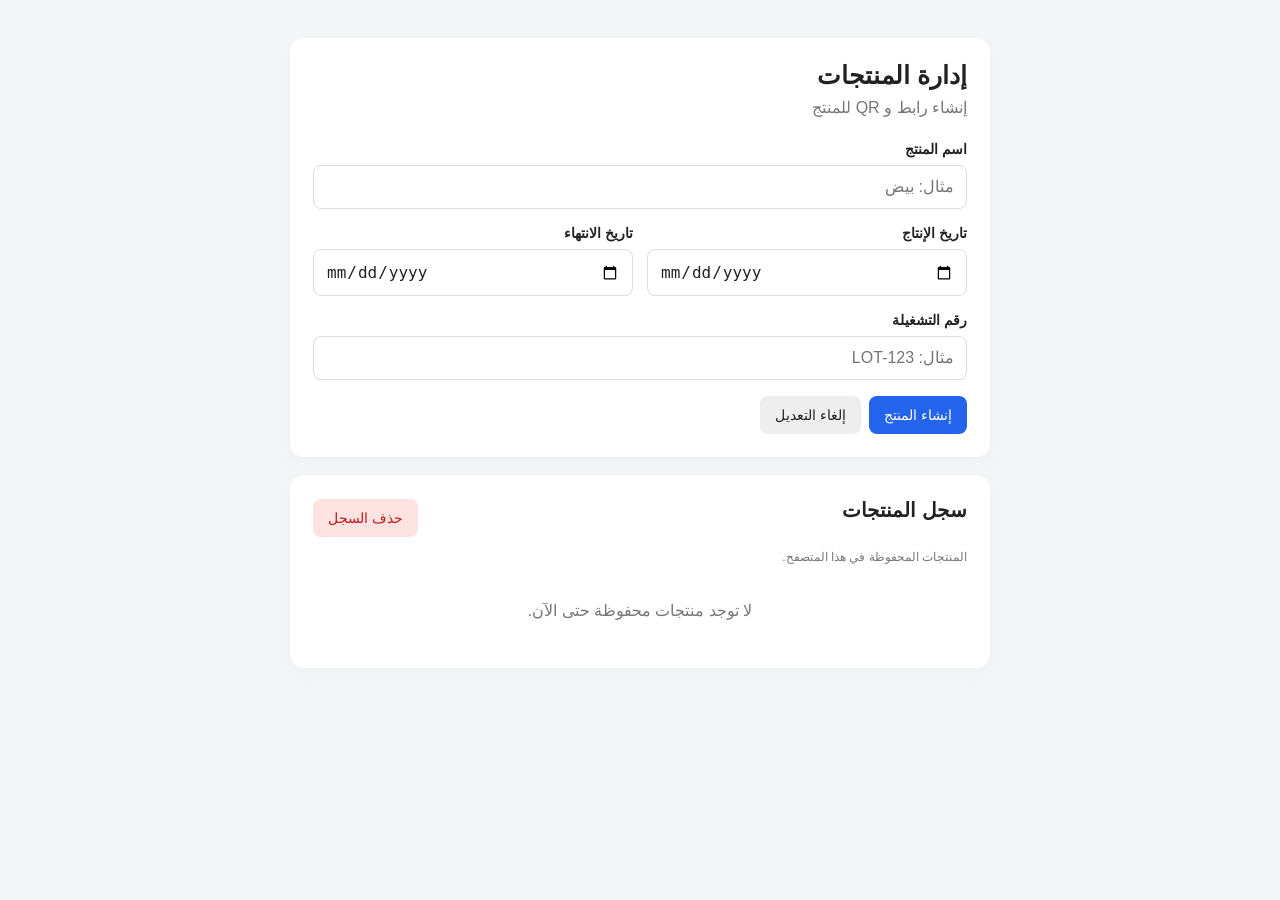
==== commit 3569f1c7: "Update admin.html" ====
--- a/admin.html
+++ b/admin.html
@@ -7,9 +7,9 @@
 <title>إدارة المنتجات</title>
 <style>
 *{box-sizing:border-box}
-body{margin:0;padding:18px;font-family:Arial,sans-serif;background:#f4f5f7;color:#222}
-.container{max-width:700px;margin:25px auto}
-.card{background:#fff;padding:24px;border-radius:14px;box-shadow:0 4px 18px #00000008;margin-bottom:20px}
+body{margin:0;padding:16px;font-family:Arial,sans-serif;background:#f4f5f7;color:#222}
+.container{max-width:700px;margin:22px auto}
+.card{background:#fff;padding:23px;border-radius:14px;box-shadow:0 4px 18px #00000008;margin-bottom:18px}
 h1{font-size:25px;margin:0 0 8px}
 h2{font-size:20px;margin:0 0 16px}
 .subtitle{color:#777;margin:0 0 24px}
@@ -19,17 +19,26 @@
 input{width:100%;padding:12px;border:1px solid #ddd;border-radius:8px;font-size:16px;background:#fff;color:#222}
 input:focus{outline:2px solid #b8d4ff;border-color:#4385f5}
 button,.btn{border:0;border-radius:8px;padding:11px 15px;font-size:14px;cursor:pointer;text-decoration:none;display:inline-block;text-align:center}
-.primary{background:#2463eb;color:white}
+.primary{background:#2463eb;color:#fff}
 .secondary{background:#eee;color:#222}
 .danger{background:#fee2e2;color:#b91c1c}
 .actions{display:flex;gap:8px;flex-wrap:wrap;margin-top:14px}
-#message{margin-top:14px;padding:12px;border-radius:8px;display:none}
+#message{margin-top:14px;padding:12px;border-radius:8px;display:none;overflow-wrap:anywhere}
 #result{display:none;margin-top:22px;border-top:1px solid #eee;padding-top:22px}
 .linkbox{padding:12px;background:#f5f5f5;border-radius:8px;overflow-wrap:anywhere;direction:ltr;text-align:left;font-size:13px}
-.qr-area{display:flex;justify-content:center;align-items:center;margin:22px auto 18px}
-.qr-frame{width:194px;height:194px;background:#fff;border:1px solid #e9e9e9;border-radius:18px;box-shadow:0 5px 20px #00000010;display:flex;justify-content:center;align-items:center;padding:12px}
-#qr{display:block;width:160px;height:160px;object-fit:contain}
-.qr-caption{text-align:center;color:#777;font-size:13px;margin-top:-7px}
+
+/* بطاقة QR البيضاء */
+.qr-area{display:flex;justify-content:center;align-items:center;margin:24px auto 18px}
+.qr-frame{
+ width:220px;height:220px;max-width:100%;
+ background:#fff;border:1px solid #e5e7eb;border-radius:12px;
+ box-shadow:0 4px 16px rgba(0,0,0,.07);
+ display:flex;justify-content:center;align-items:center;
+ padding:18px;
+}
+#qr{display:block;width:100%;height:100%;object-fit:contain}
+.qr-caption{text-align:center;color:#777;font-size:13px;margin:0 0 16px}
+
 .record{padding:16px 0;border-bottom:1px solid #eee}
 .record-title{font-weight:bold;font-size:17px}
 .record-meta{color:#666;font-size:13px;line-height:1.9;margin-top:7px;overflow-wrap:anywhere}
@@ -37,7 +46,11 @@
 .empty{color:#777;text-align:center;padding:25px 5px}
 .topline{display:flex;justify-content:space-between;align-items:center;gap:10px;flex-wrap:wrap}
 .small{font-size:12px;color:#777}
-@media(max-width:520px){body{padding:12px}.container{margin:10px auto}.card{padding:18px}.grid{grid-template-columns:1fr}h1{font-size:23px}}
+@media(max-width:520px){
+ body{padding:12px}.container{margin:10px auto}.card{padding:18px}
+ .grid{grid-template-columns:1fr}h1{font-size:23px}
+ .qr-frame{width:210px;height:210px;padding:17px}
+}
 </style>
 </head>
 <body>
@@ -180,14 +193,13 @@
  currentLink=productUrl(p);
  $("productLink").textContent=currentLink;
  $("openProduct").href=currentLink;
- const qr="https://api.qrserver.com/v1/create-qr-code/?size=400x400&data="+encodeURIComponent(currentLink);
+ const qr="https://api.qrserver.com/v1/create-qr-code/?size=400x400&margin=2&color=000000&bgcolor=ffffff&data="+encodeURIComponent(currentLink);
  $("qr").src=qr;
  $("downloadQR").href=qr;
  result.style.display="block";
 }
 function resetForm(){
- form.reset();
- editingId=null;
+ form.reset();editingId=null;
  saveButton.textContent="إنشاء المنتج";
  cancelEdit.hidden=true;
 }
@@ -195,9 +207,7 @@
  try{
   await navigator.clipboard.writeText(text);
   showMessage("تم نسخ الرابط.");
- }catch{
-  window.prompt("انسخ الرابط:",text);
- }
+ }catch{window.prompt("انسخ الرابط:",text);}
 }
 function makeButton(text,cls,fn){
  const b=document.createElement("button");
@@ -218,8 +228,9 @@
   const meta=document.createElement("div");meta.className="record-meta";
   meta.textContent="الإنتاج: "+p.production+" | الانتهاء: "+p.expiry+" | التشغيلة: "+p.lot;
   const badge=document.createElement("span");badge.className="badge";
-  badge.textContent=p.expiry<todayString()?"🔴 منتهي الصلاحية":"🟢 صالح";
-  badge.style.background=p.expiry<todayString()?"#fee2e2":"#dcfce7";
+  const expired=p.expiry<todayString();
+  badge.textContent=expired?"🔴 منتهي الصلاحية":"🟢 صالح";
+  badge.style.background=expired?"#fee2e2":"#dcfce7";
   const actions=document.createElement("div");actions.className="actions";
   actions.appendChild(makeButton("فتح صفحة المنتج","primary",()=>window.open(productUrl(p),"_blank","noopener")));
   actions.appendChild(makeButton("نسخ الرابط","secondary",()=>copyText(productUrl(p))));
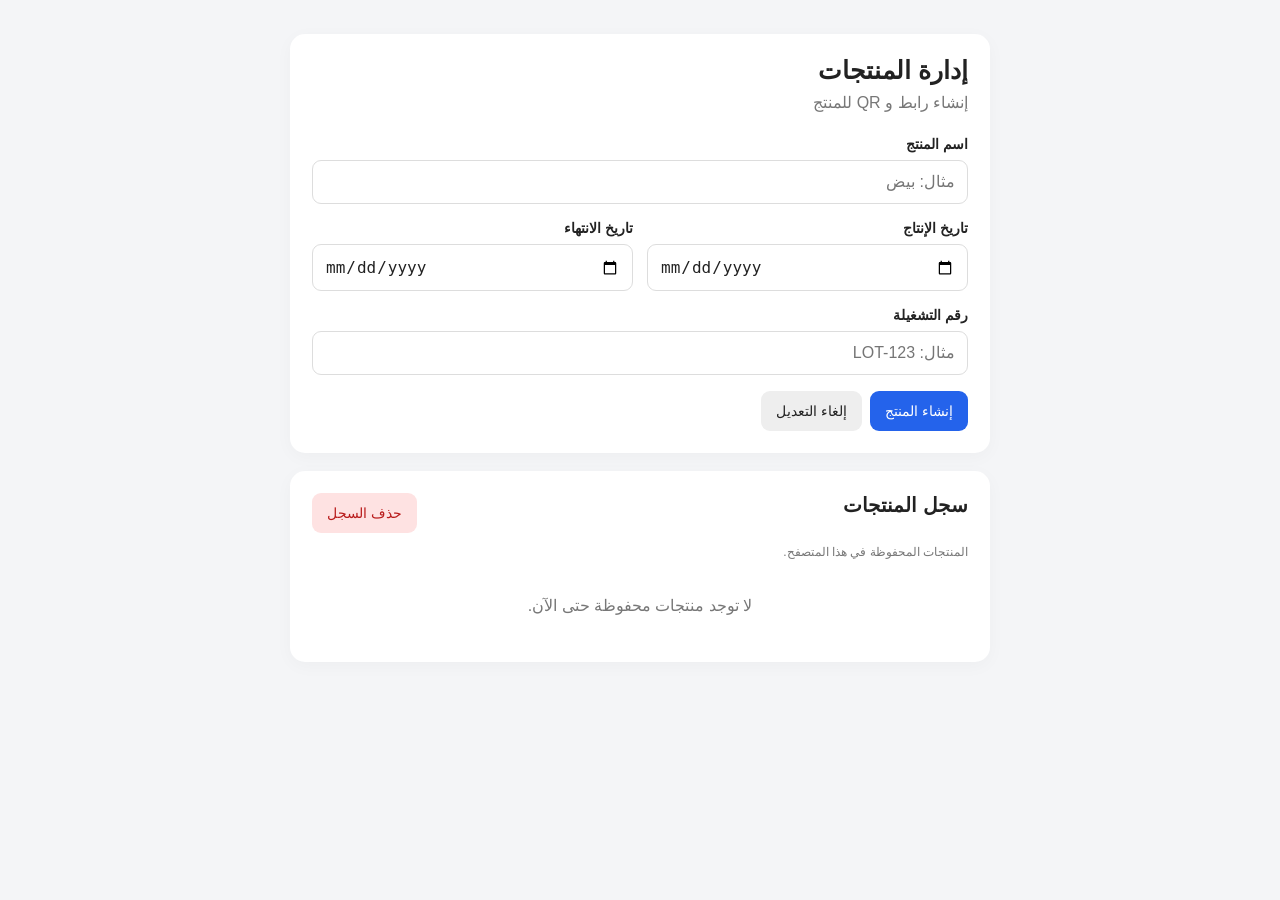
==== commit 79e03072: "Update admin.html" ====
--- a/admin.html
+++ b/admin.html
@@ -3,42 +3,32 @@
 <html lang="ar" dir="rtl">
 <head>
 <meta charset="UTF-8">
-<meta name="viewport" content="width=device-width, initial-scale=1">
+<meta name="viewport" content="width=device-width,initial-scale=1">
 <title>إدارة المنتجات</title>
 <style>
 *{box-sizing:border-box}
-body{margin:0;padding:16px;font-family:Arial,sans-serif;background:#f4f5f7;color:#222}
-.container{max-width:700px;margin:22px auto}
-.card{background:#fff;padding:23px;border-radius:14px;box-shadow:0 4px 18px #00000008;margin-bottom:18px}
+body{margin:0;padding:14px;font-family:Arial,sans-serif;background:#f4f5f7;color:#222}
+.container{max-width:700px;margin:20px auto}
+.card{background:#fff;padding:22px;border-radius:15px;box-shadow:0 4px 18px #00000008;margin-bottom:18px}
 h1{font-size:25px;margin:0 0 8px}
 h2{font-size:20px;margin:0 0 16px}
 .subtitle{color:#777;margin:0 0 24px}
 .grid{display:grid;grid-template-columns:1fr 1fr;gap:14px}
 .field{margin-bottom:16px}
 label{display:block;font-weight:bold;margin-bottom:8px;font-size:14px}
-input{width:100%;padding:12px;border:1px solid #ddd;border-radius:8px;font-size:16px;background:#fff;color:#222}
-input:focus{outline:2px solid #b8d4ff;border-color:#4385f5}
-button,.btn{border:0;border-radius:8px;padding:11px 15px;font-size:14px;cursor:pointer;text-decoration:none;display:inline-block;text-align:center}
-.primary{background:#2463eb;color:#fff}
+input{width:100%;padding:12px;border:1px solid #ddd;border-radius:9px;font-size:16px;background:#fff;color:#222}
+button,.btn{border:0;border-radius:9px;padding:12px 15px;font-size:14px;cursor:pointer;text-decoration:none;display:inline-block;text-align:center}
+.primary{background:#2463eb;color:white}
 .secondary{background:#eee;color:#222}
 .danger{background:#fee2e2;color:#b91c1c}
 .actions{display:flex;gap:8px;flex-wrap:wrap;margin-top:14px}
-#message{margin-top:14px;padding:12px;border-radius:8px;display:none;overflow-wrap:anywhere}
+#message{margin-top:14px;padding:12px;border-radius:9px;display:none;overflow-wrap:anywhere}
 #result{display:none;margin-top:22px;border-top:1px solid #eee;padding-top:22px}
-.linkbox{padding:12px;background:#f5f5f5;border-radius:8px;overflow-wrap:anywhere;direction:ltr;text-align:left;font-size:13px}
-
-/* بطاقة QR البيضاء */
+.linkbox{padding:12px;background:#f5f5f5;border-radius:9px;overflow-wrap:anywhere;direction:ltr;text-align:left;font-size:13px}
 .qr-area{display:flex;justify-content:center;align-items:center;margin:24px auto 18px}
-.qr-frame{
- width:220px;height:220px;max-width:100%;
- background:#fff;border:1px solid #e5e7eb;border-radius:12px;
- box-shadow:0 4px 16px rgba(0,0,0,.07);
- display:flex;justify-content:center;align-items:center;
- padding:18px;
-}
+.qr-frame{width:220px;height:220px;max-width:100%;background:#fff;border:1px solid #e7e7e7;border-radius:15px;box-shadow:0 5px 18px #0000000c;display:flex;justify-content:center;align-items:center;padding:18px}
 #qr{display:block;width:100%;height:100%;object-fit:contain}
-.qr-caption{text-align:center;color:#777;font-size:13px;margin:0 0 16px}
-
+.qr-caption{text-align:center;color:#888;font-size:13px;margin:0 0 16px}
 .record{padding:16px 0;border-bottom:1px solid #eee}
 .record-title{font-weight:bold;font-size:17px}
 .record-meta{color:#666;font-size:13px;line-height:1.9;margin-top:7px;overflow-wrap:anywhere}
@@ -47,7 +37,7 @@
 .topline{display:flex;justify-content:space-between;align-items:center;gap:10px;flex-wrap:wrap}
 .small{font-size:12px;color:#777}
 @media(max-width:520px){
- body{padding:12px}.container{margin:10px auto}.card{padding:18px}
+ body{padding:10px}.container{margin:8px auto}.card{padding:17px}
  .grid{grid-template-columns:1fr}h1{font-size:23px}
  .qr-frame{width:210px;height:210px;padding:17px}
 }
@@ -55,7 +45,6 @@
 </head>
 <body>
 <div class="container">
-
 <section class="card">
 <h1>إدارة المنتجات</h1>
 <p class="subtitle">إنشاء رابط و QR للمنتج</p>
@@ -65,7 +54,6 @@
 <label for="name">اسم المنتج</label>
 <input id="name" maxlength="120" placeholder="مثال: بيض" required>
 </div>
-
 <div class="grid">
 <div class="field">
 <label for="production">تاريخ الإنتاج</label>
@@ -76,12 +64,10 @@
 <input id="expiry" type="date" required>
 </div>
 </div>
-
 <div class="field">
 <label for="lot">رقم التشغيلة</label>
 <input id="lot" maxlength="80" placeholder="مثال: LOT-123" required>
 </div>
-
 <div class="actions">
 <button class="primary" id="saveButton" type="submit">إنشاء المنتج</button>
 <button class="secondary" id="cancelEdit" type="button" hidden>إلغاء التعديل</button>
@@ -89,23 +75,18 @@
 </form>
 
 <div id="message" role="status"></div>
-
 <div id="result">
 <h2>تم إنشاء المنتج ✓</h2>
 <p>رابط المنتج:</p>
 <div class="linkbox" id="productLink"></div>
-
 <div class="qr-area">
-<div class="qr-frame">
-<img id="qr" alt="رمز QR للمنتج">
-</div>
+<div class="qr-frame"><img id="qr" alt="رمز QR للمنتج"></div>
 </div>
 <p class="qr-caption">امسح الرمز للوصول إلى صفحة المنتج</p>
-
 <div class="actions">
 <button class="secondary" id="copyLink" type="button">نسخ الرابط</button>
 <a class="btn primary" id="openProduct" target="_blank" rel="noopener">فتح صفحة المنتج</a>
-<a class="btn secondary" id="downloadQR" download="product-qr.png">تنزيل QR</a>
+<button class="secondary" id="downloadQR" type="button">تنزيل QR</button>
 </div>
 </div>
 </section>
@@ -118,7 +99,6 @@
 <p class="small">المنتجات المحفوظة في هذا المتصفح.</p>
 <div id="history"></div>
 </section>
-
 </div>
 
 <script>
@@ -138,6 +118,7 @@
 const history=$("history");
 let editingId=null;
 let currentLink="";
+let currentQR="";
 
 function loadRecords(){
  try{
@@ -193,13 +174,51 @@
  currentLink=productUrl(p);
  $("productLink").textContent=currentLink;
  $("openProduct").href=currentLink;
- const qr="https://api.qrserver.com/v1/create-qr-code/?size=400x400&margin=2&color=000000&bgcolor=ffffff&data="+encodeURIComponent(currentLink);
- $("qr").src=qr;
- $("downloadQR").href=qr;
+ currentQR="https://api.qrserver.com/v1/create-qr-code/?size=240x240&margin=4&color=000000&bgcolor=ffffff&data="+encodeURIComponent(currentLink);
+ $("qr").src=currentQR;
  result.style.display="block";
 }
+async function downloadSmallQR(){
+ if(!currentQR){showMessage("أنشئ المنتج أولًا.",true);return;}
+ const btn=$("downloadQR");
+ btn.disabled=true;
+ btn.textContent="جارٍ تجهيز الصورة...";
+ try{
+  const response=await fetch(currentQR);
+  if(!response.ok)throw new Error("download failed");
+  const blob=await response.blob();
+  const bitmap=await createImageBitmap(blob);
+  const canvas=document.createElement("canvas");
+  canvas.width=280;
+  canvas.height=280;
+  const ctx=canvas.getContext("2d");
+  ctx.fillStyle="#fff";
+  ctx.fillRect(0,0,280,280);
+  ctx.imageSmoothingEnabled=false;
+  ctx.drawImage(bitmap,20,20,240,240);
+  bitmap.close();
+  const file=await new Promise((resolve,reject)=>{
+   canvas.toBlob(value=>value?resolve(value):reject(new Error("image failed")),"image/png");
+  });
+  const url=URL.createObjectURL(file);
+  const a=document.createElement("a");
+  a.href=url;
+  a.download="product-qr.png";
+  document.body.appendChild(a);
+  a.click();
+  a.remove();
+  setTimeout(()=>URL.revokeObjectURL(url),1500);
+  showMessage("تم تجهيز QR بحجم 280 × 280 بكسل مع حواف بيضاء.");
+ }catch(e){
+  showMessage("تعذّر تجهيز الصورة من خدمة QR. جرّب مرة أخرى بعد التأكد من اتصال الإنترنت.",true);
+ }finally{
+  btn.disabled=false;
+  btn.textContent="تنزيل QR";
+ }
+}
 function resetForm(){
- form.reset();editingId=null;
+ form.reset();
+ editingId=null;
  saveButton.textContent="إنشاء المنتج";
  cancelEdit.hidden=true;
 }
@@ -207,11 +226,14 @@
  try{
   await navigator.clipboard.writeText(text);
   showMessage("تم نسخ الرابط.");
- }catch{window.prompt("انسخ الرابط:",text);}
+ }catch{
+  window.prompt("انسخ الرابط:",text);
+ }
 }
 function makeButton(text,cls,fn){
  const b=document.createElement("button");
- b.type="button";b.className=cls;b.textContent=text;b.addEventListener("click",fn);
+ b.type="button";b.className=cls;b.textContent=text;
+ b.addEventListener("click",fn);
  return b;
 }
 function renderHistory(){
@@ -219,7 +241,8 @@
  history.replaceChildren();
  if(!records.length){
   const empty=document.createElement("div");
-  empty.className="empty";empty.textContent="لا توجد منتجات محفوظة حتى الآن.";
+  empty.className="empty";
+  empty.textContent="لا توجد منتجات محفوظة حتى الآن.";
   history.appendChild(empty);return;
  }
  records.forEach(p=>{
@@ -235,27 +258,43 @@
   actions.appendChild(makeButton("فتح صفحة المنتج","primary",()=>window.open(productUrl(p),"_blank","noopener")));
   actions.appendChild(makeButton("نسخ الرابط","secondary",()=>copyText(productUrl(p))));
   actions.appendChild(makeButton("تعديل","secondary",()=>{
-   editingId=p.id;nameInput.value=p.name;productionInput.value=p.production;
-   expiryInput.value=p.expiry;lotInput.value=p.lot;
-   saveButton.textContent="حفظ التعديلات";cancelEdit.hidden=false;
-   hideMessage();result.style.display="none";window.scrollTo({top:0,behavior:"smooth"});
+   editingId=p.id;
+   nameInput.value=p.name;
+   productionInput.value=p.production;
+   expiryInput.value=p.expiry;
+   lotInput.value=p.lot;
+   saveButton.textContent="حفظ التعديلات";
+   cancelEdit.hidden=false;
+   hideMessage();
+   result.style.display="none";
+   window.scrollTo({top:0,behavior:"smooth"});
   }));
   actions.appendChild(makeButton("حذف","danger",()=>{
    if(!confirm("هل تريد حذف المنتج «"+p.name+"» من السجل؟"))return;
    if(storeRecords(loadRecords().filter(x=>x.id!==p.id))){
     if(editingId===p.id)resetForm();
-    renderHistory();showMessage("تم حذف المنتج من السجل.");
+    renderHistory();
+    showMessage("تم حذف المنتج من السجل.");
    }
   }));
-  item.append(title,meta,badge,actions);history.appendChild(item);
+  item.append(title,meta,badge,actions);
+  history.appendChild(item);
  });
 }
 form.addEventListener("submit",e=>{
- e.preventDefault();hideMessage();
- const p={name:nameInput.value.trim(),production:productionInput.value,expiry:expiryInput.value,lot:lotInput.value.trim()};
+ e.preventDefault();
+ hideMessage();
+ const p={
+  name:nameInput.value.trim(),
+  production:productionInput.value,
+  expiry:expiryInput.value,
+  lot:lotInput.value.trim()
+ };
  const error=validate(p);
  if(error){showMessage(error,true);return;}
- const records=loadRecords(),now=Date.now();
+ const records=loadRecords();
+ const now=Date.now();
+ const wasEditing=Boolean(editingId);
  if(editingId){
   const i=records.findIndex(x=>x.id===editingId);
   if(i<0){showMessage("لم يتم العثور على المنتج في السجل.",true);return;}
@@ -264,16 +303,28 @@
   records.push({...p,id:(crypto.randomUUID?crypto.randomUUID():String(now)+Math.random()),createdAt:now,updatedAt:now});
  }
  if(!storeRecords(records))return;
- showResult(p);renderHistory();
- showMessage(editingId?"تم حفظ تعديلات المنتج.":"تم إنشاء المنتج وحفظه في السجل.");
- resetForm();result.style.display="block";
+ showResult(p);
+ renderHistory();
+ resetForm();
+ result.style.display="block";
+ showMessage(wasEditing?"تم حفظ تعديلات المنتج.":"تم إنشاء المنتج وحفظه في السجل.");
 });
-cancelEdit.addEventListener("click",()=>{resetForm();hideMessage();});
-$("copyLink").addEventListener("click",()=>{if(currentLink)copyText(currentLink);});
+cancelEdit.addEventListener("click",()=>{
+ resetForm();hideMessage();
+});
+$("copyLink").addEventListener("click",()=>{
+ if(currentLink)copyText(currentLink);
+});
+$("downloadQR").addEventListener("click",downloadSmallQR);
 $("clearHistory").addEventListener("click",()=>{
  if(!confirm("هل تريد حذف جميع المنتجات المحفوظة في هذا المتصفح؟"))return;
  if(storeRecords([])){
-  resetForm();result.style.display="none";renderHistory();showMessage("تم حذف سجل المنتجات.");
+  resetForm();
+  result.style.display="none";
+  currentLink="";
+  currentQR="";
+  renderHistory();
+  showMessage("تم حذف سجل المنتجات.");
  }
 });
 renderHistory();
